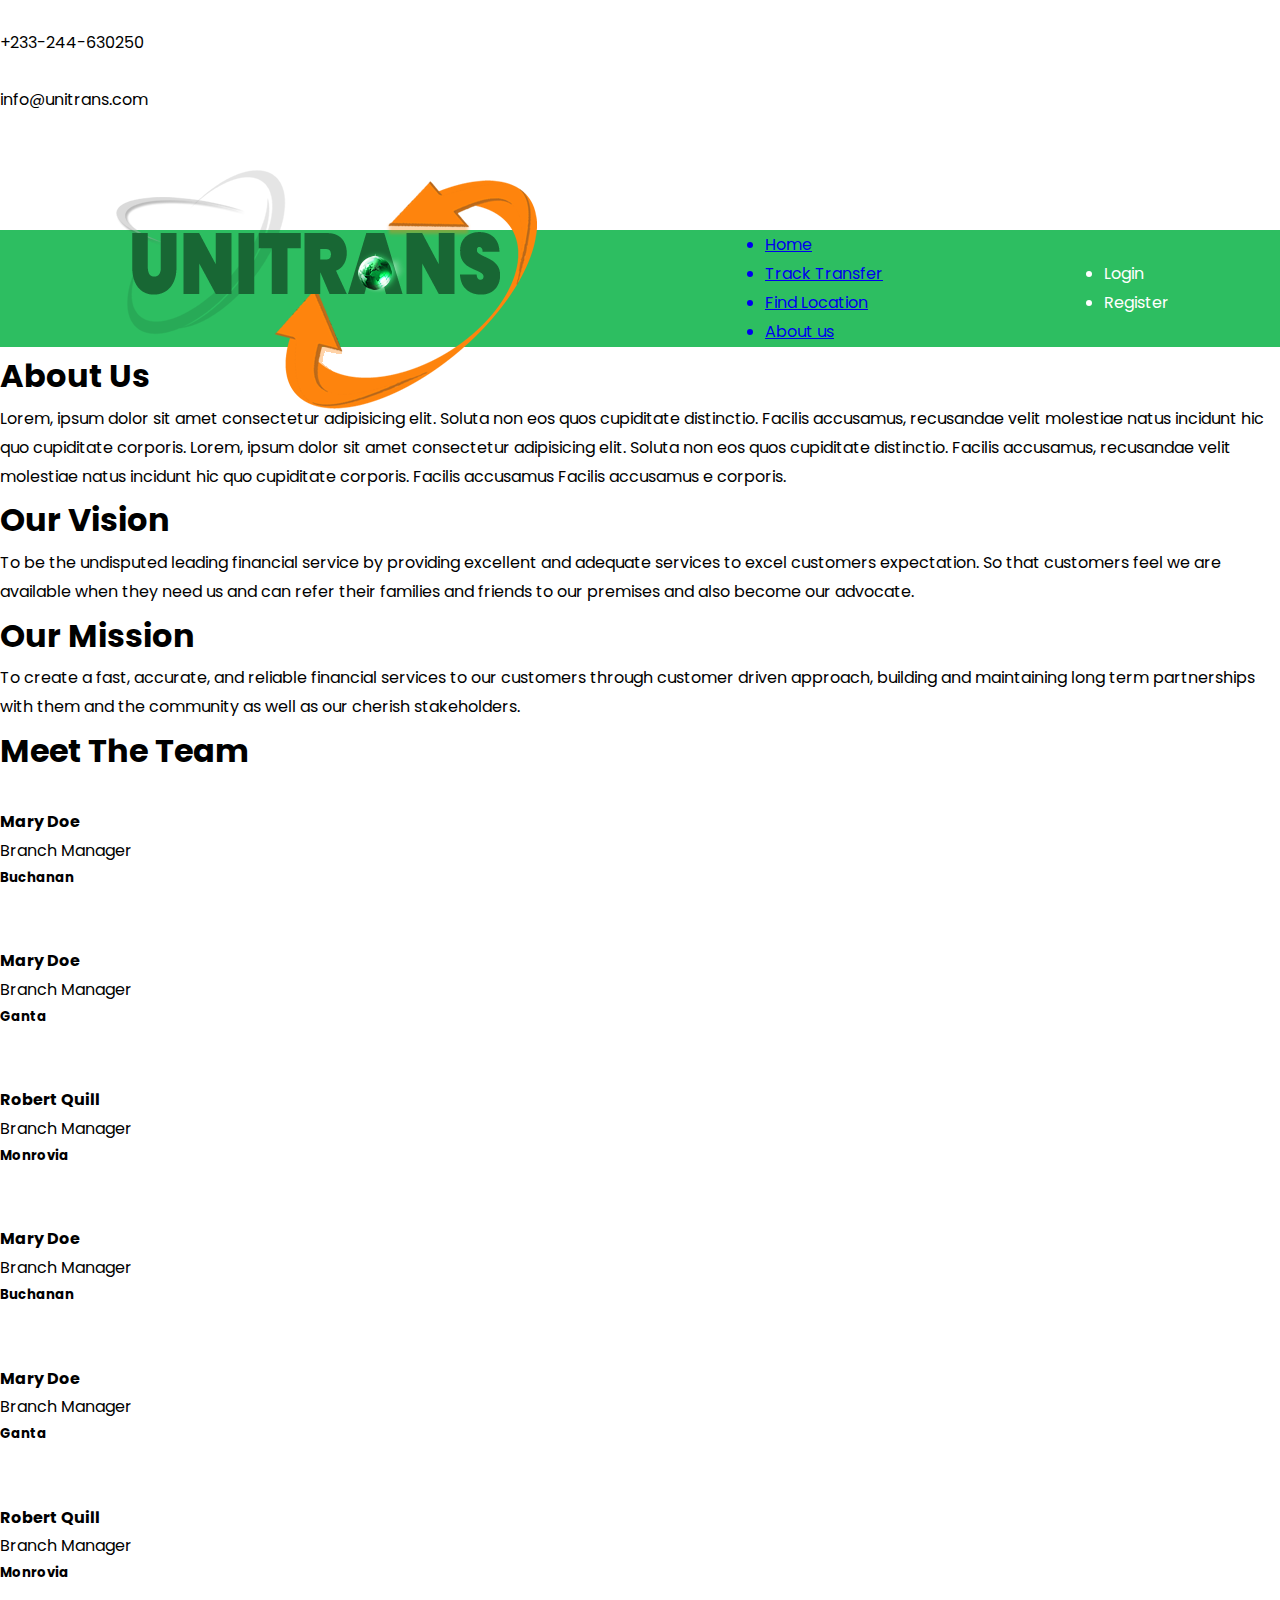
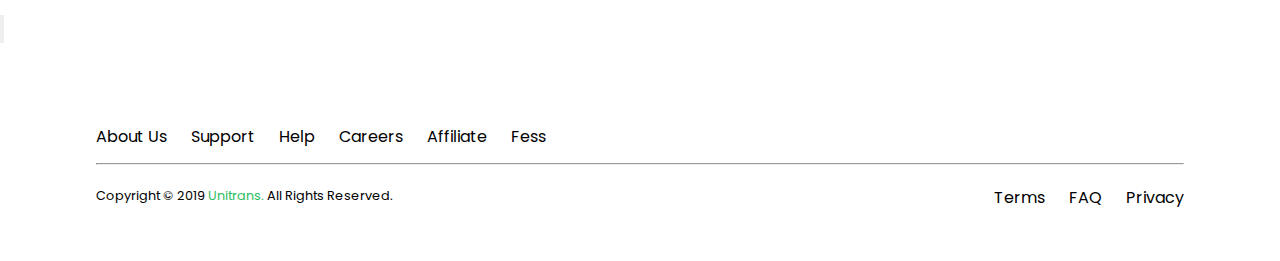
==== about.html @ d889dc1b "Add files via upload" ====
<!DOCTYPE html>
<html lang="en">
  <head>
    <meta charset="UTF-8" />
    <meta name="viewport" content="width=device-width, initial-scale=1.0" />
    <meta http-equiv="X-UA-Compatible" content="ie=edge" />
    <link
      href="https://fonts.googleapis.com/css?family=Poppins&display=swap"
      rel="stylesheet"
    />
    <link rel="stylesheet" href="css/owl.theme.default.min.css" />
    <link rel="stylesheet" href="css/owl.carousel.min.css" />
    <link rel="stylesheet" href="css/aos.css" />
    <link rel="stylesheet" href="css/animate.css" />
    <link rel="stylesheet" href="css/style.css" />
    <title>Unitrans Money Remittance</title>
  </head>
  <body>
    <header>
      <div class="subNav animated fadeIn slow">
        <img src="img/iPhone.png" alt="" />
        <p>+233-244-630250</p>
        <img src="img/email.png" alt="" />
        <p>info@unitrans.com</p>
      </div>

      <div class="social animated fadeIn slow">
        <ul>
          <li><img src="img/Facebook.png" alt="" /></li>
          <li><img src="img/Twitter.png" alt="" /></li>
          <li><img src="img/Google.png" alt="" /></li>
          <li><img src="img/Pinterest.png" alt="" /></li>
        </ul>
      </div>
      <nav class="animated fadeIn slow">
        <img src="img/logo2.png" alt="" />
        <ul>
          <a href="index.html"><li>Home</li></a>
          <a href="tracking.html"><li>Track Transfer</li></a>
          <a href="location.html"><li>Find Location</li></a>
          <a href="about.html"><li>About us</li></a>
        </ul>
        <ul>
          <li class="login">Login</li>
          <li class="register">Register</li>
        </ul>
      </nav>
    </header>

    <section id="aboutUs">
      <div class="backContainer">
        <div class="aboutContainer">
          <h1 class="heading1" data-aos="fade-in">About Us</h1>
          <p data-aos="fade-in">
            Lorem, ipsum dolor sit amet consectetur adipisicing elit. Soluta non
            eos quos cupiditate distinctio. Facilis accusamus, recusandae velit
            molestiae natus incidunt hic quo cupiditate corporis. Lorem, ipsum
            dolor sit amet consectetur adipisicing elit. Soluta non eos quos
            cupiditate distinctio. Facilis accusamus, recusandae velit molestiae
            natus incidunt hic quo cupiditate corporis. Facilis accusamus
            Facilis accusamus e corporis.
          </p>
        </div>
      </div>
      <div class="infoContainer">
        <div class="vision" data-aos="fade-right">
          <h1 class="heading2">Our Vision</h1>
          <p>
            To be the undisputed leading financial service by providing
            excellent and adequate services to excel customers expectation. So
            that customers feel we are available when they need us and can refer
            their families and friends to our premises and also become our
            advocate.
          </p>
        </div>
        <div class="vision" data-aos="fade-left">
          <h1 class="heading2">Our Mission</h1>
          <p>
            To create a fast, accurate, and reliable financial services to our
            customers through customer driven approach, building and maintaining
            long term partnerships with them and the community as well as our
            cherish stakeholders.
          </p>
        </div>
      </div>

      <div class="ourTeam">
        <h1 class="heading2" data-aos="fade-in">Meet The Team</h1>
        <div class="top">
          <div class="teamContainer">
            <div class="teamMember" data-aos="fade-right">
              <img src="img/avatar14.png" alt="" />
              <h4>Mary Doe</h4>
              <p>Branch Manager</p>
              <h5>Buchanan</h5>
              <div class="social">
                <img src="img/facebook-black.png" alt="" />
                <img src="img/twitter-black.png" alt="" />
              </div>
            </div>

            <div class="teamMember" data-aos="fade-up">
              <img src="img/avatar17.png" alt="" />
              <h4>Mary Doe</h4>
              <p>Branch Manager</p>
              <h5>Ganta</h5>
              <div class="social">
                <img src="img/facebook-black.png" alt="" />
                <img src="img/twitter-black.png" alt="" />
              </div>
            </div>

            <div class="teamMember" data-aos="fade-left">
              <img src="img/avatar20.png" alt="" />
              <h4>Robert Quill</h4>
              <p>Branch Manager</p>
              <h5>Monrovia</h5>
              <div class="social">
                <img src="img/facebook-black.png" alt="" />
                <img src="img/twitter-black.png" alt="" />
              </div>
            </div>
          </div>
        </div>
        <div class="bottom">
          <div class="teamContainer">
            <div class="teamMember" data-aos="fade-left">
              <img src="img/avatar17.png" alt="" />
              <h4>Mary Doe</h4>
              <p>Branch Manager</p>
              <h5>Buchanan</h5>
              <div class="social">
                <img src="img/facebook-black.png" alt="" />
                <img src="img/twitter-black.png" alt="" />
              </div>
            </div>

            <div class="teamMember" data-aos="fade-down">
              <img src="img/avatar1.png" alt="" />
              <h4>Mary Doe</h4>
              <p>Branch Manager</p>
              <h5>Ganta</h5>
              <div class="social">
                <img src="img/facebook-black.png" alt="" />
                <img src="img/twitter-black.png" alt="" />
              </div>
            </div>

            <div class="teamMember" data-aos="fade-right">
              <img src="img/avatar3.png" alt="" />
              <h4>Robert Quill</h4>
              <p>Branch Manager</p>
              <h5>Monrovia</h5>
              <div class="social">
                <img src="img/facebook-black.png" alt="" />
                <img src="img/twitter-black.png" alt="" />
              </div>
            </div>
          </div>
        </div>
      </div>
    </section>

    <button onclick="topFunction()" id="myBtn" title="Go to top">
      <img src="img/arrow.png" alt="" />
    </button>

    <section id="footer">
      <div class="links">
        <ul>
          <li><a href="#">About Us</a></li>
          <li><a href="#">Support</a></li>
          <li><a href="#">Help</a></li>
          <li><a href="#">Careers</a></li>
          <li><a href="#">Affiliate</a></li>
          <li><a href="#">Fess</a></li>
        </ul>
        <ul>
          <li>
            <a href="#"><img src="img/facebook-black.png" alt=""/></a>
          </li>
          <li>
            <a href="#"><img src="img/twitter-black.png" alt=""/></a>
          </li>
          <li>
            <a href="#"><img src="img/googleplus-black.png" alt=""/></a>
          </li>
          <li>
            <a href="#"><img src="img/instagram-black.png" alt=""/></a>
          </li>
        </ul>
      </div>
      <hr />
      <div class="copyright">
        <p>Copyright © 2019 <span>Unitrans.</span> All Rights Reserved.</p>
        <ul>
          <li><a href="#">Terms</a></li>
          <li><a href="#">FAQ</a></li>
          <li><a href="#">Privacy</a></li>
        </ul>
      </div>
    </section>

    <!-- carousel script -->
    <script src="js/jquery-3.4.1.min.js"></script>
    <script src="js/owl.carousel.min.js"></script>

    <!-- Carousel custom script -->
    <script src="js/carouselCustomScript.js"></script>

    <!-- AOS Scroll loader -->

    <script src="js/aos.js"></script>
    <script>
      AOS.init({
        offset: 80,
        duration: 1000
      });
    </script>

    <script src="js/script.js"></script>
  </body>
</html>
---- css/style.css ----
* {
  padding: 0;
  margin: 0;
  box-sizing: border-box;
  font-family: 'Poppins', sans-serif;
  line-height: 1.8;
}

/* Navbar Section */

nav {
  height: 13vh;
  width: 100%;
  background: #2dbe61;
  display: flex;
  justify-content: space-around;
  align-items: center;
  position: relative;
  color: white;
}

.menu ul {
  display: flex;
  justify-content: space-between;
  list-style: none;
  text-transform: uppercase;
  font-weight: 400;
}

.menu ul li {
  padding: 10px 25px;
  cursor: pointer;
}

.menu ul li:hover {
  color: lightgray;
  transition: all 0.3s ease-out;
}

.menu span {
  padding: 10px 25px;
  border: white 1px solid;
  cursor: pointer;
  color: white;
  border-radius: 10px;
}

.menu span:hover {
  background: rgb(255, 151, 0);
  color: white;
  transition: all 0.3s ease-out;
  box-shadow: 0 2px 4px 0 rgba(0, 0, 0, 0.1), 0 3px 10px 0 rgba(0, 0, 0, 0.1);
  border: 1px solid #2dbe61;
}

.logo img {
  height: 80px;
  padding-top: 5px;
}

/* Hero section */

#hero {
  height: 87vh;
  position: relative;
  text-align: center;
  color: darkgray;
  background: white;
  background: -webkit-linear-gradient(
    -180deg,
    rgb(255, 255, 255),
    rgb(255, 213, 151)
  );
  background: linear-gradient(-180deg, rgb(255, 255, 255), rgb(255, 213, 151));
}

.scroll {
  width: 25px;
  animation: move 1s infinite alternate;
  margin-top: 2rem;
}

@keyframes move {
  from {
    transform: translateY(0px);
  }
  to {
    transform: translateY(20px);
  }
}

.hero1 {
  position: absolute;
  bottom: 7rem;
  left: 75px;
  width: 180px;
}

.hero2 {
  position: absolute;
  bottom: 7rem;
  right: 75px;
  width: 180px;
}

.dollarNote {
  width: 100px;
  height: 100px;
  position: absolute;
  left: 75px;
  -webkit-animation: moveNote 7s infinite; /* Chrome, Safari, Opera */
  animation: moveNote 7s infinite;
}

/* Chrome, Safari, Opera */
@-webkit-keyframes myfirst {
  0% {
    left: 50px;
    -webkit-transform: rotate(0deg);
  }
  50% {
    left: 100%;
    margin-left: -175px;
    -webkit-transform: rotate(360deg);
  }
  100% {
    right: 50px;
    -webkit-transform: rotate(0deg);
  }
}

/* Standard syntax */
@keyframes moveNote {
  0% {
    left: 50px;
    transform: rotate(0deg);
  }
  50% {
    left: 100%;
    margin-left: -175px;
    transform: rotate(360deg);
  }
  100% {
    right: 50px;
    transform: rotate(0deg);
  }
}

#hero p {
  padding-bottom: 2rem;
}

#hero h1 {
  color: rgb(255, 151, 0);
  font-size: 4rem;
  font-weight: 600;
  padding: 4rem 0 0rem;
}

#hero h2 {
  padding: 2rem 0 1rem;
  font-weight: 300;
  color: darkgray;
}

#hero input {
  height: 60px;
  width: 300px;
  border-radius: 10px;
  margin: 0.7rem;
  border: 1px solid #2dbe61;
}

#hero input::placeholder {
  padding-left: 7px;
}

#hero input:focus {
  padding-left: 7px;
}

#hero .submit {
  background: #2dbe61;
  color: white;
  border: none;
  font-size: 1.2rem;
  cursor: pointer;
  box-shadow: 0 2px 4px 0 rgba(0, 0, 0, 0.1), 0 3px 10px 0 rgba(0, 0, 0, 0.1);
}

#hero .submit:hover {
  color: #2dbe61;
  background: rgb(235, 233, 233);
  transition: all 0.3s ease-out;
}

/* Why choose us section */

#services {
  padding: 6rem 5rem;
  text-align: center;
  background: #ececec;
}

.headingOne {
  font-size: 2.5rem;
  color: rgb(37, 37, 37);
  font-weight: 500;
  padding-bottom: 1rem;
}

.headingTwo {
  font-size: 1.7rem;
  color: black;
  padding-top: 7rem;
  padding-bottom: 2rem;
}

.headingSub {
  font-size: 1rem;
  font-weight: 600;
  color: #2dbe61;
  text-transform: uppercase;
}

.space {
  padding-bottom: 4rem;
}

.whyChoose {
  display: flex;
  justify-content: space-evenly;
  padding: 1.5rem;
}

.content {
  background: white;
  padding: 1.5rem;
  text-align: left;
  box-shadow: 0 6px 60px 0 rgba(0, 0, 0, 0.2), 0 12px 40px 0 rgba(0, 0, 0, 0.1);
}

.content h3 {
  font-weight: 500;
  font-size: 1.3rem;
  padding-bottom: 3px;
}

.content img {
  float: left;
  padding-right: 15px;
  padding-top: 6px;
  height: 80px;
}

/* What we do Section */

#whatWeDo {
  position: relative;
  padding: 6rem 9rem;
  background: white;
  text-align: center;
}

.serviceBox {
  display: flex;
  justify-content: space-evenly;
  align-items: center;
  padding-top: 1rem;
  margin-bottom: 1rem;
}

.serviceContent {
  padding: 2rem 2rem 0;
  background: white;
  box-shadow: 0 3px 5px 0 rgba(0, 0, 0, 0.1), 0 12px 40px 0 rgba(0, 0, 0, 0.1);
  margin: 1rem;
}

.serviceContent img {
  height: 70px;
  margin: 10px 0 5px;
}

.serviceContent h3 {
  margin-bottom: 10px;
  font-weight: 500;
  font-size: 1.3rem;
}

.serviceContent a {
  padding: 15px 25px;
  border-radius: 50px;
  background: #2dbe61;
  color: white;
  text-decoration: none;
}

.serviceContent a:hover {
  background: #56ca80;
  transition: 0.4s ease-out;
  box-shadow: 0 2px 4px 0 rgba(0, 0, 0, 0.1), 0 3px 10px 0 rgba(0, 0, 0, 0.1);
}

.call {
  padding: 3rem 0 4rem;
}

.tracking {
  display: flex;
  justify-content: space-evenly;
  text-align: left;
  padding: 2rem 0;
}

.tracking img {
  height: 430px;
  margin-top: 7rem;
  margin-right: 4rem;
}

.tracking p {
  padding-bottom: 3rem;
}

.tracking span {
  border: #2dbe61 1px solid;
  cursor: pointer;
  color: #2dbe61;
  border-radius: 10px;
  padding: 12px 25px;
  font-size: 1.2rem;
  cursor: pointer;
}

.tracking span:hover {
  background: #2dbe61;
  color: white;
  transition: all 0.3s ease-out;
  box-shadow: 0 2px 4px 0 rgba(0, 0, 0, 0.1), 0 3px 10px 0 rgba(0, 0, 0, 0.1);
}

/* How it works section */

#steps {
  padding: 6rem;
  background: #ececec;
  position: relative;
  text-align: center;
}

.procedure {
  display: flex;
  justify-content: space-evenly;
  align-items: center;
  text-align: center;
}

.procedure img {
  height: 150px;
  margin: 1rem 0 0;
}

.procedure h4 {
  color: #2dbe61;
}

.procedure h2 {
  font-size: 1.1rem;
  padding: 0.5rem 0;
}

/* Partner section */

#partner {
  position: relative;
  text-align: center;
  background: rgb(201, 200, 200);
  padding: 3rem 6rem;
}

.imgBox {
  display: flex;
  justify-content: space-evenly;
  align-items: center;
}

.imgBox img {
  filter: grayscale(100%);
  height: 70px;
}

.imgBox img:hover {
  transition: 0.3s ease-out;
  filter: none;
  cursor: pointer;
}

/* Testimonial */

#testimonial {
  padding: 6rem 8rem;
  background: white;
  position: relative;
  text-align: center;
}

.owl-carousel .owl-item {
  width: 350px !important;
}

.customer {
  text-align: left;
}

.customer img {
  height: 70px !important;
  width: auto !important;
  float: left !important;
  margin-right: 1rem !important;
}

.reviewContent {
  width: 100%;
  height: 340px;
  padding: 1.5rem;
  margin: 2rem 1rem;
}

.reviewOutline {
  position: absolute;
  left: 0;
  right: 0;
  margin: auto;
  width: 370px;
  height: 340px;
  margin-top: 1rem;
  background: rgb(252, 252, 252);
  border-bottom: 3px solid #2dbe61;
  border-radius: 50px;
  /* border-left: 2px solid #e2e2e2; */
}

.rating h1 {
  font-size: 2.5rem;
}

.rating img {
  width: 22px !important;
  height: auto !important;
  display: inline !important;
  margin-bottom: 1rem !important;
}

.customer h4 {
  color: #2dbe61;
  font-size: 1.3rem;
  font-weight: 400;
}

.reviewContent blockquote {
  margin-bottom: 0.5rem;
  color: gray;
  text-align: left;
  padding-bottom: 1rem;
  font-style: italic;
  font-size: 0.8rem;
}

/* Parallax background Section */

#how {
  position: relative;
  text-align: center;
  vertical-align: center;
  background: url(../img/back.jpg);
  background-attachment: fixed;
  background-size: cover;
  color: white;
}

.howContainer {
  background: rgba(45, 197, 97, 0.9);
  padding: 6rem;
}

#how img {
  float: left;
  margin-right: 4rem;
  margin-top: 1rem;
  width: 450px;
}

.btnContact {
  background: white;
  padding: 12px 25px;
  color: #2dbe61;
  border-radius: 10px;
  font-size: 1.2rem;
  cursor: pointer;
  box-shadow: 0 2px 4px 0 rgba(0, 0, 0, 0.2), 0 3px 10px 0 rgba(0, 0, 0, 0.19);
  width: 200px;
  position: absolute;
  left: 0;
  right: 0;
  margin: auto;
}

.btnContact:hover {
  opacity: 0.9;
  transition: 0.4s ease-out;
}

.howContainer h1 {
  color: white !important;
}

.howContainer p {
  padding-bottom: 2rem;
}

.empty {
  height: 5rem;
}

/* Download App section */

#app {
  position: relative;
  background: #ececec;
  padding: 5rem;
  text-align: center;
}

#app input {
  height: 60px;
  width: 300px;
  border-radius: 10px;
  margin: 0.7rem;
  border: 1px solid #2dbe61;
}

#app form {
  margin-bottom: 3rem;
}

#app input::placeholder {
  padding-left: 7px;
}

#app input:focus {
  padding-left: 7px;
}

#app .submit2 {
  background: #2dbe61;
  color: white;
  border: none;
  font-size: 1.2rem;
  cursor: pointer;
  box-shadow: 0 2px 4px 0 rgba(0, 0, 0, 0.1), 0 3px 10px 0 rgba(0, 0, 0, 0.1);
}

#app .submit2:hover {
  opacity: 0.7;
  transition: 0.4s ease-out;
}

/* Footer section */

#footer {
  padding: 5rem 6rem 3rem;
  background: white;
  position: relative;
}

.links {
  display: flex;
  justify-content: space-between;
}

.links ul li a {
  color: black;
  text-decoration: none;
}

.links ul li a:hover {
  color: #2dbe61;
  transition: 0.4s ease-out;
}

.copyright {
  display: flex;
  justify-content: space-between;
  padding-top: 0.5rem;
}

.copyright ul li a {
  text-decoration: none;
  color: black;
}

.copyright ul li a:hover {
  color: #2dbe61;
  transition: 0.4s ease-out;
}

#footer ul {
  display: flex;
}

#footer ul li {
  list-style: none;
  padding-right: 1.5rem;
}

#footer ul li:last-child {
  padding-right: 0;
}

hr {
  margin: 0.7rem 0;
}

#footer p {
  font-size: 0.8rem;
}

#footer span {
  color: #2dbe61;
}
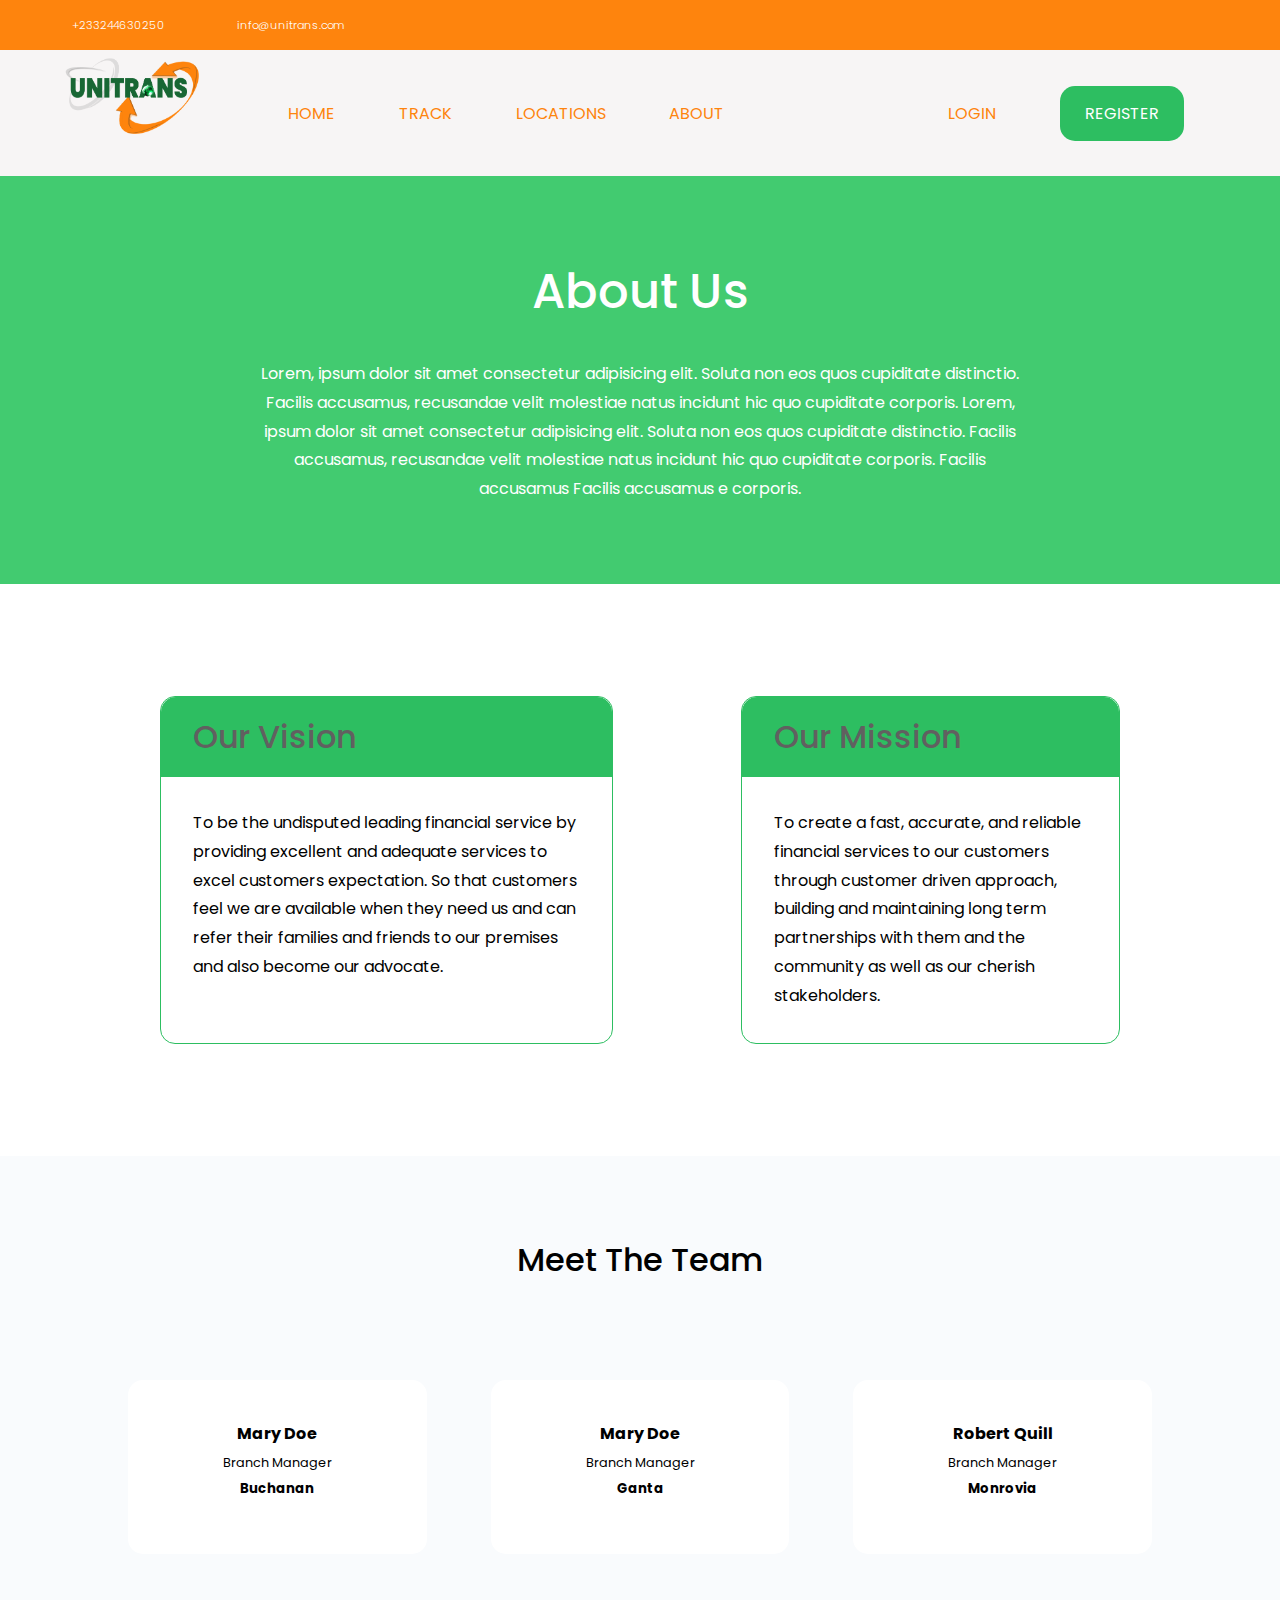
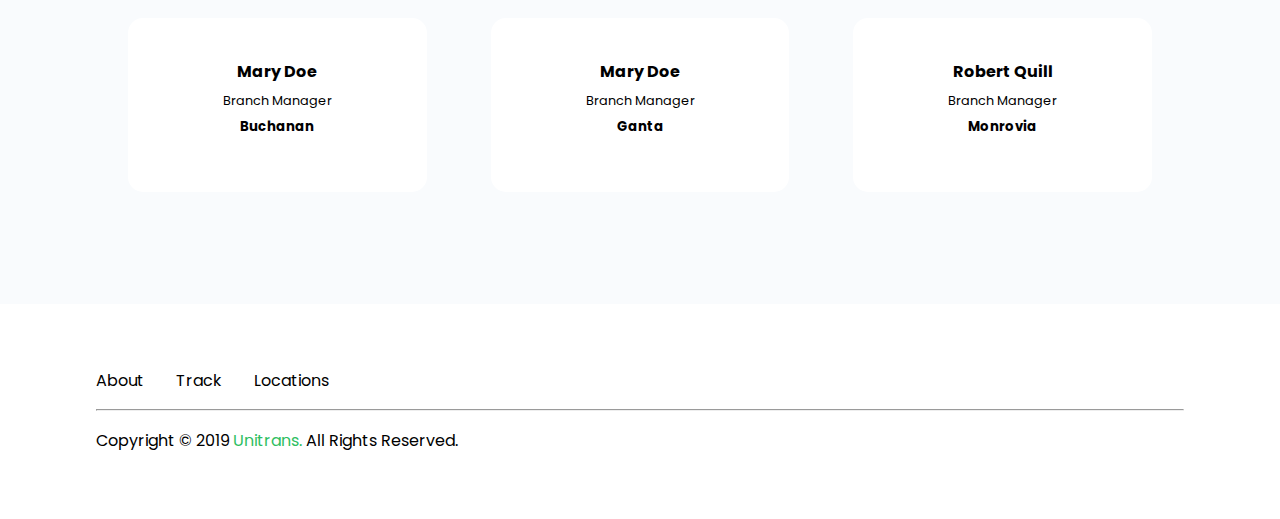
==== commit f1a5472a: "Add files via upload" ====
--- a/about.html
+++ b/about.html
@@ -1,223 +1,220 @@
-<!DOCTYPE html>
-<html lang="en">
-  <head>
-    <meta charset="UTF-8" />
-    <meta name="viewport" content="width=device-width, initial-scale=1.0" />
-    <meta http-equiv="X-UA-Compatible" content="ie=edge" />
-    <link
-      href="https://fonts.googleapis.com/css?family=Poppins&display=swap"
-      rel="stylesheet"
-    />
-    <link rel="stylesheet" href="css/owl.theme.default.min.css" />
-    <link rel="stylesheet" href="css/owl.carousel.min.css" />
-    <link rel="stylesheet" href="css/aos.css" />
-    <link rel="stylesheet" href="css/animate.css" />
-    <link rel="stylesheet" href="css/style.css" />
-    <title>Unitrans Money Remittance</title>
-  </head>
-  <body>
-    <header>
-      <div class="subNav animated fadeIn slow">
-        <img src="img/iPhone.png" alt="" />
-        <p>+233-244-630250</p>
-        <img src="img/email.png" alt="" />
-        <p>info@unitrans.com</p>
-      </div>
-
-      <div class="social animated fadeIn slow">
-        <ul>
-          <li><img src="img/Facebook.png" alt="" /></li>
-          <li><img src="img/Twitter.png" alt="" /></li>
-          <li><img src="img/Google.png" alt="" /></li>
-          <li><img src="img/Pinterest.png" alt="" /></li>
-        </ul>
-      </div>
-      <nav class="animated fadeIn slow">
-        <img src="img/logo2.png" alt="" />
-        <ul>
-          <a href="index.html"><li>Home</li></a>
-          <a href="tracking.html"><li>Track Transfer</li></a>
-          <a href="location.html"><li>Find Location</li></a>
-          <a href="about.html"><li>About us</li></a>
-        </ul>
-        <ul>
-          <li class="login">Login</li>
-          <li class="register">Register</li>
-        </ul>
-      </nav>
-    </header>
-
-    <section id="aboutUs">
-      <div class="backContainer">
-        <div class="aboutContainer">
-          <h1 class="heading1" data-aos="fade-in">About Us</h1>
-          <p data-aos="fade-in">
-            Lorem, ipsum dolor sit amet consectetur adipisicing elit. Soluta non
-            eos quos cupiditate distinctio. Facilis accusamus, recusandae velit
-            molestiae natus incidunt hic quo cupiditate corporis. Lorem, ipsum
-            dolor sit amet consectetur adipisicing elit. Soluta non eos quos
-            cupiditate distinctio. Facilis accusamus, recusandae velit molestiae
-            natus incidunt hic quo cupiditate corporis. Facilis accusamus
-            Facilis accusamus e corporis.
-          </p>
-        </div>
-      </div>
-      <div class="infoContainer">
-        <div class="vision" data-aos="fade-right">
-          <h1 class="heading2">Our Vision</h1>
-          <p>
-            To be the undisputed leading financial service by providing
-            excellent and adequate services to excel customers expectation. So
-            that customers feel we are available when they need us and can refer
-            their families and friends to our premises and also become our
-            advocate.
-          </p>
-        </div>
-        <div class="vision" data-aos="fade-left">
-          <h1 class="heading2">Our Mission</h1>
-          <p>
-            To create a fast, accurate, and reliable financial services to our
-            customers through customer driven approach, building and maintaining
-            long term partnerships with them and the community as well as our
-            cherish stakeholders.
-          </p>
-        </div>
-      </div>
-
-      <div class="ourTeam">
-        <h1 class="heading2" data-aos="fade-in">Meet The Team</h1>
-        <div class="top">
-          <div class="teamContainer">
-            <div class="teamMember" data-aos="fade-right">
-              <img src="img/avatar14.png" alt="" />
-              <h4>Mary Doe</h4>
-              <p>Branch Manager</p>
-              <h5>Buchanan</h5>
-              <div class="social">
-                <img src="img/facebook-black.png" alt="" />
-                <img src="img/twitter-black.png" alt="" />
-              </div>
-            </div>
-
-            <div class="teamMember" data-aos="fade-up">
-              <img src="img/avatar17.png" alt="" />
-              <h4>Mary Doe</h4>
-              <p>Branch Manager</p>
-              <h5>Ganta</h5>
-              <div class="social">
-                <img src="img/facebook-black.png" alt="" />
-                <img src="img/twitter-black.png" alt="" />
-              </div>
-            </div>
-
-            <div class="teamMember" data-aos="fade-left">
-              <img src="img/avatar20.png" alt="" />
-              <h4>Robert Quill</h4>
-              <p>Branch Manager</p>
-              <h5>Monrovia</h5>
-              <div class="social">
-                <img src="img/facebook-black.png" alt="" />
-                <img src="img/twitter-black.png" alt="" />
-              </div>
-            </div>
-          </div>
-        </div>
-        <div class="bottom">
-          <div class="teamContainer">
-            <div class="teamMember" data-aos="fade-left">
-              <img src="img/avatar17.png" alt="" />
-              <h4>Mary Doe</h4>
-              <p>Branch Manager</p>
-              <h5>Buchanan</h5>
-              <div class="social">
-                <img src="img/facebook-black.png" alt="" />
-                <img src="img/twitter-black.png" alt="" />
-              </div>
-            </div>
-
-            <div class="teamMember" data-aos="fade-down">
-              <img src="img/avatar1.png" alt="" />
-              <h4>Mary Doe</h4>
-              <p>Branch Manager</p>
-              <h5>Ganta</h5>
-              <div class="social">
-                <img src="img/facebook-black.png" alt="" />
-                <img src="img/twitter-black.png" alt="" />
-              </div>
-            </div>
-
-            <div class="teamMember" data-aos="fade-right">
-              <img src="img/avatar3.png" alt="" />
-              <h4>Robert Quill</h4>
-              <p>Branch Manager</p>
-              <h5>Monrovia</h5>
-              <div class="social">
-                <img src="img/facebook-black.png" alt="" />
-                <img src="img/twitter-black.png" alt="" />
-              </div>
-            </div>
-          </div>
-        </div>
-      </div>
-    </section>
-
-    <button onclick="topFunction()" id="myBtn" title="Go to top">
-      <img src="img/arrow.png" alt="" />
-    </button>
-
-    <section id="footer">
-      <div class="links">
-        <ul>
-          <li><a href="#">About Us</a></li>
-          <li><a href="#">Support</a></li>
-          <li><a href="#">Help</a></li>
-          <li><a href="#">Careers</a></li>
-          <li><a href="#">Affiliate</a></li>
-          <li><a href="#">Fess</a></li>
-        </ul>
-        <ul>
-          <li>
-            <a href="#"><img src="img/facebook-black.png" alt=""/></a>
-          </li>
-          <li>
-            <a href="#"><img src="img/twitter-black.png" alt=""/></a>
-          </li>
-          <li>
-            <a href="#"><img src="img/googleplus-black.png" alt=""/></a>
-          </li>
-          <li>
-            <a href="#"><img src="img/instagram-black.png" alt=""/></a>
-          </li>
-        </ul>
-      </div>
-      <hr />
-      <div class="copyright">
-        <p>Copyright © 2019 <span>Unitrans.</span> All Rights Reserved.</p>
-        <ul>
-          <li><a href="#">Terms</a></li>
-          <li><a href="#">FAQ</a></li>
-          <li><a href="#">Privacy</a></li>
-        </ul>
-      </div>
-    </section>
-
-    <!-- carousel script -->
-    <script src="js/jquery-3.4.1.min.js"></script>
-    <script src="js/owl.carousel.min.js"></script>
-
-    <!-- Carousel custom script -->
-    <script src="js/carouselCustomScript.js"></script>
-
-    <!-- AOS Scroll loader -->
-
-    <script src="js/aos.js"></script>
-    <script>
-      AOS.init({
-        offset: 80,
-        duration: 1000
-      });
-    </script>
-
-    <script src="js/script.js"></script>
-  </body>
-</html>
+<!DOCTYPE html>
+<html lang="en">
+  <head>
+    <meta charset="UTF-8" />
+    <meta name="viewport" content="width=device-width, initial-scale=1.0" />
+    <meta http-equiv="X-UA-Compatible" content="ie=edge" />
+    <link
+      href="https://fonts.googleapis.com/css?family=Poppins&display=swap"
+      rel="stylesheet"
+    />
+    <link rel="stylesheet" href="css/aos.css" />
+    <link rel="stylesheet" href="css/animate.css" />
+    <link rel="stylesheet" href="css/style.css" />
+    <link rel="stylesheet" href="css/mediaQuery.css">
+    <title>Unitrans Money Remittance</title>
+  </head>
+  <body>
+    <div class="infoBar">
+      <img src="img/iPhone.png" alt="" />
+      <p>+233244630250</p>
+      <img class="marg" src="img/email.png" alt="" />
+      <p>info@unitrans.com</p>
+    </div>
+    <nav>
+      <div class="hamburger" onclick="hamToggle(this)">
+        <div class="bar1"></div>
+        <div class="bar2"></div>
+        <div class="bar3"></div>
+      </div>
+      <div class="logo">
+        <img src="img/logo2.png" alt="" />
+      </div>
+      <ul class="nav-links">
+        <li><a href="index.html">Home</a></li>
+        <li><a href="tracking.html">Track</a></li>
+        <li><a href="location.html">Locations</a></li>
+        <li><a href="about.html">About</a></li>
+        <li class="marg2"><a href="#">Login</a></li>
+        <li class="register"><a href="#">Register</a></li>
+      </ul>
+    </nav>
+
+    <section id="aboutUs">
+        <div class="aboutContainer">
+          <h1 class="heading1" data-aos="fade-in">About Us</h1>
+          <p data-aos="fade-in">
+            Lorem, ipsum dolor sit amet consectetur adipisicing elit. Soluta non
+            eos quos cupiditate distinctio. Facilis accusamus, recusandae velit
+            molestiae natus incidunt hic quo cupiditate corporis. Lorem, ipsum
+            dolor sit amet consectetur adipisicing elit. Soluta non eos quos
+            cupiditate distinctio. Facilis accusamus, recusandae velit molestiae
+            natus incidunt hic quo cupiditate corporis. Facilis accusamus
+            Facilis accusamus e corporis.
+          </p>
+        </div>     
+    </section>
+
+    <section>
+        <div class="infoContainer">
+            <div class="vision" data-aos="fade-in">
+              <h1 class="heading2">Our Vision</h1>
+              <p>
+                To be the undisputed leading financial service by providing
+                excellent and adequate services to excel customers expectation. So
+                that customers feel we are available when they need us and can refer
+                their families and friends to our premises and also become our
+                advocate.
+              </p>
+            </div>
+            <div class="vision" data-aos="fade-in">
+              <h1 class="heading2">Our Mission</h1>
+              <p>
+                To create a fast, accurate, and reliable financial services to our
+                customers through customer driven approach, building and maintaining
+                long term partnerships with them and the community as well as our
+                cherish stakeholders.
+              </p>
+            </div>
+    </div>
+    </section>
+
+    <section>
+        <div class="ourTeam">
+            <h1 class="heading2" data-aos="fade-in">Meet The Team</h1>
+            <div class="top">
+              <div class="teamContainer">
+                <div class="teamMember" data-aos="fade-right">
+                  <img src="img/avatar14.png" alt="" />
+                  <h4>Mary Doe</h4>
+                  <p>Branch Manager</p>
+                  <h5>Buchanan</h5>
+                  <div class="social">
+                    <img src="img/facebook-black.png" alt="" />
+                    <img src="img/twitter-black.png" alt="" />
+                  </div>
+                </div>
+    
+                <div class="teamMember" data-aos="fade-up">
+                  <img src="img/avatar17.png" alt="" />
+                  <h4>Mary Doe</h4>
+                  <p>Branch Manager</p>
+                  <h5>Ganta</h5>
+                  <div class="social">
+                    <img src="img/facebook-black.png" alt="" />
+                    <img src="img/twitter-black.png" alt="" />
+                  </div>
+                </div>
+    
+                <div class="teamMember" data-aos="fade-left">
+                  <img src="img/avatar20.png" alt="" />
+                  <h4>Robert Quill</h4>
+                  <p>Branch Manager</p>
+                  <h5>Monrovia</h5>
+                  <div class="social">
+                    <img src="img/facebook-black.png" alt="" />
+                    <img src="img/twitter-black.png" alt="" />
+                  </div>
+                </div>
+              </div>
+            </div>
+            <div class="bottom">
+              <div class="teamContainer">
+                <div class="teamMember" data-aos="fade-left">
+                  <img src="img/avatar17.png" alt="" />
+                  <h4>Mary Doe</h4>
+                  <p>Branch Manager</p>
+                  <h5>Buchanan</h5>
+                  <div class="social">
+                    <img src="img/facebook-black.png" alt="" />
+                    <img src="img/twitter-black.png" alt="" />
+                  </div>
+                </div>
+    
+                <div class="teamMember" data-aos="fade-down">
+                  <img src="img/avatar1.png" alt="" />
+                  <h4>Mary Doe</h4>
+                  <p>Branch Manager</p>
+                  <h5>Ganta</h5>
+                  <div class="social">
+                    <img src="img/facebook-black.png" alt="" />
+                    <img src="img/twitter-black.png" alt="" />
+                  </div>
+                </div>
+    
+                <div class="teamMember" data-aos="fade-right">
+                  <img src="img/avatar3.png" alt="" />
+                  <h4>Robert Quill</h4>
+                  <p>Branch Manager</p>
+                  <h5>Monrovia</h5>
+                  <div class="social">
+                    <img src="img/facebook-black.png" alt="" />
+                    <img src="img/twitter-black.png" alt="" />
+                  </div>
+                </div>
+              </div>
+            </div>
+          </div>
+    </section>
+
+    <button onclick="topFunction()" id="myBtn" title="Go to top">
+      <img src="img/arrow.png" alt="" />
+    </button>
+
+    <section id="footer">
+        <ul class="links">
+          <li><a href="about.html">About</a></li>
+          <li><a href="tracking.html">Track</a></li>
+          <li><a href="location.html">Locations</a></li>
+        </ul>
+
+        <!-- <ul class="social">
+          <li>
+            <a href="#"><img src="img/facebook-black.png" alt=""/></a>
+          </li>
+          <li>
+            <a href="#"><img src="img/twitter-black.png" alt=""/></a>
+          </li>
+          <li>
+            <a href="#"><img src="img/googleplus-black.png" alt=""/></a>
+          </li>
+        </ul> -->
+      </div>
+      <hr />
+      <div class="copyright">
+        <p>Copyright © 2019 <span>Unitrans.</span> All Rights Reserved.</p>
+      </div>
+    </section>
+
+    <script src="js/app.js"></script>
+
+    <!-- AOS Scroll loader -->
+
+    <script src="js/aos.js"></script>
+    <script>
+      AOS.init({
+        offset: 70,
+        duration: 1000
+      });
+    </script>
+
+    <!-- Accordion Menu -->
+
+    <script>
+      var acc = document.getElementsByClassName('accordion');
+      var i;
+
+      for (i = 0; i < acc.length; i++) {
+        acc[i].addEventListener('click', function() {
+          this.classList.toggle('active');
+          var panel = this.nextElementSibling;
+          if (panel.style.display === 'block') {
+            panel.style.display = 'none';
+          } else {
+            panel.style.display = 'block';
+          }
+        });
+      }
+    </script>
+  </body>
+</html>
--- a/css/style.css
+++ b/css/style.css
@@ -1,631 +1,827 @@
-* {
-  padding: 0;
-  margin: 0;
-  box-sizing: border-box;
-  font-family: 'Poppins', sans-serif;
-  line-height: 1.8;
-}
-
-/* Navbar Section */
-
-nav {
-  height: 13vh;
-  width: 100%;
-  background: #2dbe61;
-  display: flex;
-  justify-content: space-around;
-  align-items: center;
-  position: relative;
-  color: white;
-}
-
-.menu ul {
-  display: flex;
-  justify-content: space-between;
-  list-style: none;
-  text-transform: uppercase;
-  font-weight: 400;
-}
-
-.menu ul li {
-  padding: 10px 25px;
-  cursor: pointer;
-}
-
-.menu ul li:hover {
-  color: lightgray;
-  transition: all 0.3s ease-out;
-}
-
-.menu span {
-  padding: 10px 25px;
-  border: white 1px solid;
-  cursor: pointer;
-  color: white;
-  border-radius: 10px;
-}
-
-.menu span:hover {
-  background: rgb(255, 151, 0);
-  color: white;
-  transition: all 0.3s ease-out;
-  box-shadow: 0 2px 4px 0 rgba(0, 0, 0, 0.1), 0 3px 10px 0 rgba(0, 0, 0, 0.1);
-  border: 1px solid #2dbe61;
-}
-
-.logo img {
-  height: 80px;
-  padding-top: 5px;
-}
-
-/* Hero section */
-
-#hero {
-  height: 87vh;
-  position: relative;
-  text-align: center;
-  color: darkgray;
-  background: white;
-  background: -webkit-linear-gradient(
-    -180deg,
-    rgb(255, 255, 255),
-    rgb(255, 213, 151)
-  );
-  background: linear-gradient(-180deg, rgb(255, 255, 255), rgb(255, 213, 151));
-}
-
-.scroll {
-  width: 25px;
-  animation: move 1s infinite alternate;
-  margin-top: 2rem;
-}
-
-@keyframes move {
-  from {
-    transform: translateY(0px);
-  }
-  to {
-    transform: translateY(20px);
-  }
-}
-
-.hero1 {
-  position: absolute;
-  bottom: 7rem;
-  left: 75px;
-  width: 180px;
-}
-
-.hero2 {
-  position: absolute;
-  bottom: 7rem;
-  right: 75px;
-  width: 180px;
-}
-
-.dollarNote {
-  width: 100px;
-  height: 100px;
-  position: absolute;
-  left: 75px;
-  -webkit-animation: moveNote 7s infinite; /* Chrome, Safari, Opera */
-  animation: moveNote 7s infinite;
-}
-
-/* Chrome, Safari, Opera */
-@-webkit-keyframes myfirst {
-  0% {
-    left: 50px;
-    -webkit-transform: rotate(0deg);
-  }
-  50% {
-    left: 100%;
-    margin-left: -175px;
-    -webkit-transform: rotate(360deg);
-  }
-  100% {
-    right: 50px;
-    -webkit-transform: rotate(0deg);
-  }
-}
-
-/* Standard syntax */
-@keyframes moveNote {
-  0% {
-    left: 50px;
-    transform: rotate(0deg);
-  }
-  50% {
-    left: 100%;
-    margin-left: -175px;
-    transform: rotate(360deg);
-  }
-  100% {
-    right: 50px;
-    transform: rotate(0deg);
-  }
-}
-
-#hero p {
-  padding-bottom: 2rem;
-}
-
-#hero h1 {
-  color: rgb(255, 151, 0);
-  font-size: 4rem;
-  font-weight: 600;
-  padding: 4rem 0 0rem;
-}
-
-#hero h2 {
-  padding: 2rem 0 1rem;
-  font-weight: 300;
-  color: darkgray;
-}
-
-#hero input {
-  height: 60px;
-  width: 300px;
-  border-radius: 10px;
-  margin: 0.7rem;
-  border: 1px solid #2dbe61;
-}
-
-#hero input::placeholder {
-  padding-left: 7px;
-}
-
-#hero input:focus {
-  padding-left: 7px;
-}
-
-#hero .submit {
-  background: #2dbe61;
-  color: white;
-  border: none;
-  font-size: 1.2rem;
-  cursor: pointer;
-  box-shadow: 0 2px 4px 0 rgba(0, 0, 0, 0.1), 0 3px 10px 0 rgba(0, 0, 0, 0.1);
-}
-
-#hero .submit:hover {
-  color: #2dbe61;
-  background: rgb(235, 233, 233);
-  transition: all 0.3s ease-out;
-}
-
-/* Why choose us section */
-
-#services {
-  padding: 6rem 5rem;
-  text-align: center;
-  background: #ececec;
-}
-
-.headingOne {
-  font-size: 2.5rem;
-  color: rgb(37, 37, 37);
-  font-weight: 500;
-  padding-bottom: 1rem;
-}
-
-.headingTwo {
-  font-size: 1.7rem;
-  color: black;
-  padding-top: 7rem;
-  padding-bottom: 2rem;
-}
-
-.headingSub {
-  font-size: 1rem;
-  font-weight: 600;
-  color: #2dbe61;
-  text-transform: uppercase;
-}
-
-.space {
-  padding-bottom: 4rem;
-}
-
-.whyChoose {
-  display: flex;
-  justify-content: space-evenly;
-  padding: 1.5rem;
-}
-
-.content {
-  background: white;
-  padding: 1.5rem;
-  text-align: left;
-  box-shadow: 0 6px 60px 0 rgba(0, 0, 0, 0.2), 0 12px 40px 0 rgba(0, 0, 0, 0.1);
-}
-
-.content h3 {
-  font-weight: 500;
-  font-size: 1.3rem;
-  padding-bottom: 3px;
-}
-
-.content img {
-  float: left;
-  padding-right: 15px;
-  padding-top: 6px;
-  height: 80px;
-}
-
-/* What we do Section */
-
-#whatWeDo {
-  position: relative;
-  padding: 6rem 9rem;
-  background: white;
-  text-align: center;
-}
-
-.serviceBox {
-  display: flex;
-  justify-content: space-evenly;
-  align-items: center;
-  padding-top: 1rem;
-  margin-bottom: 1rem;
-}
-
-.serviceContent {
-  padding: 2rem 2rem 0;
-  background: white;
-  box-shadow: 0 3px 5px 0 rgba(0, 0, 0, 0.1), 0 12px 40px 0 rgba(0, 0, 0, 0.1);
-  margin: 1rem;
-}
-
-.serviceContent img {
-  height: 70px;
-  margin: 10px 0 5px;
-}
-
-.serviceContent h3 {
-  margin-bottom: 10px;
-  font-weight: 500;
-  font-size: 1.3rem;
-}
-
-.serviceContent a {
-  padding: 15px 25px;
-  border-radius: 50px;
-  background: #2dbe61;
-  color: white;
-  text-decoration: none;
-}
-
-.serviceContent a:hover {
-  background: #56ca80;
-  transition: 0.4s ease-out;
-  box-shadow: 0 2px 4px 0 rgba(0, 0, 0, 0.1), 0 3px 10px 0 rgba(0, 0, 0, 0.1);
-}
-
-.call {
-  padding: 3rem 0 4rem;
-}
-
-.tracking {
-  display: flex;
-  justify-content: space-evenly;
-  text-align: left;
-  padding: 2rem 0;
-}
-
-.tracking img {
-  height: 430px;
-  margin-top: 7rem;
-  margin-right: 4rem;
-}
-
-.tracking p {
-  padding-bottom: 3rem;
-}
-
-.tracking span {
-  border: #2dbe61 1px solid;
-  cursor: pointer;
-  color: #2dbe61;
-  border-radius: 10px;
-  padding: 12px 25px;
-  font-size: 1.2rem;
-  cursor: pointer;
-}
-
-.tracking span:hover {
-  background: #2dbe61;
-  color: white;
-  transition: all 0.3s ease-out;
-  box-shadow: 0 2px 4px 0 rgba(0, 0, 0, 0.1), 0 3px 10px 0 rgba(0, 0, 0, 0.1);
-}
-
-/* How it works section */
-
-#steps {
-  padding: 6rem;
-  background: #ececec;
-  position: relative;
-  text-align: center;
-}
-
-.procedure {
-  display: flex;
-  justify-content: space-evenly;
-  align-items: center;
-  text-align: center;
-}
-
-.procedure img {
-  height: 150px;
-  margin: 1rem 0 0;
-}
-
-.procedure h4 {
-  color: #2dbe61;
-}
-
-.procedure h2 {
-  font-size: 1.1rem;
-  padding: 0.5rem 0;
-}
-
-/* Partner section */
-
-#partner {
-  position: relative;
-  text-align: center;
-  background: rgb(201, 200, 200);
-  padding: 3rem 6rem;
-}
-
-.imgBox {
-  display: flex;
-  justify-content: space-evenly;
-  align-items: center;
-}
-
-.imgBox img {
-  filter: grayscale(100%);
-  height: 70px;
-}
-
-.imgBox img:hover {
-  transition: 0.3s ease-out;
-  filter: none;
-  cursor: pointer;
-}
-
-/* Testimonial */
-
-#testimonial {
-  padding: 6rem 8rem;
-  background: white;
-  position: relative;
-  text-align: center;
-}
-
-.owl-carousel .owl-item {
-  width: 350px !important;
-}
-
-.customer {
-  text-align: left;
-}
-
-.customer img {
-  height: 70px !important;
-  width: auto !important;
-  float: left !important;
-  margin-right: 1rem !important;
-}
-
-.reviewContent {
-  width: 100%;
-  height: 340px;
-  padding: 1.5rem;
-  margin: 2rem 1rem;
-}
-
-.reviewOutline {
-  position: absolute;
-  left: 0;
-  right: 0;
-  margin: auto;
-  width: 370px;
-  height: 340px;
-  margin-top: 1rem;
-  background: rgb(252, 252, 252);
-  border-bottom: 3px solid #2dbe61;
-  border-radius: 50px;
-  /* border-left: 2px solid #e2e2e2; */
-}
-
-.rating h1 {
-  font-size: 2.5rem;
-}
-
-.rating img {
-  width: 22px !important;
-  height: auto !important;
-  display: inline !important;
-  margin-bottom: 1rem !important;
-}
-
-.customer h4 {
-  color: #2dbe61;
-  font-size: 1.3rem;
-  font-weight: 400;
-}
-
-.reviewContent blockquote {
-  margin-bottom: 0.5rem;
-  color: gray;
-  text-align: left;
-  padding-bottom: 1rem;
-  font-style: italic;
-  font-size: 0.8rem;
-}
-
-/* Parallax background Section */
-
-#how {
-  position: relative;
-  text-align: center;
-  vertical-align: center;
-  background: url(../img/back.jpg);
-  background-attachment: fixed;
-  background-size: cover;
-  color: white;
-}
-
-.howContainer {
-  background: rgba(45, 197, 97, 0.9);
-  padding: 6rem;
-}
-
-#how img {
-  float: left;
-  margin-right: 4rem;
-  margin-top: 1rem;
-  width: 450px;
-}
-
-.btnContact {
-  background: white;
-  padding: 12px 25px;
-  color: #2dbe61;
-  border-radius: 10px;
-  font-size: 1.2rem;
-  cursor: pointer;
-  box-shadow: 0 2px 4px 0 rgba(0, 0, 0, 0.2), 0 3px 10px 0 rgba(0, 0, 0, 0.19);
-  width: 200px;
-  position: absolute;
-  left: 0;
-  right: 0;
-  margin: auto;
-}
-
-.btnContact:hover {
-  opacity: 0.9;
-  transition: 0.4s ease-out;
-}
-
-.howContainer h1 {
-  color: white !important;
-}
-
-.howContainer p {
-  padding-bottom: 2rem;
-}
-
-.empty {
-  height: 5rem;
-}
-
-/* Download App section */
-
-#app {
-  position: relative;
-  background: #ececec;
-  padding: 5rem;
-  text-align: center;
-}
-
-#app input {
-  height: 60px;
-  width: 300px;
-  border-radius: 10px;
-  margin: 0.7rem;
-  border: 1px solid #2dbe61;
-}
-
-#app form {
-  margin-bottom: 3rem;
-}
-
-#app input::placeholder {
-  padding-left: 7px;
-}
-
-#app input:focus {
-  padding-left: 7px;
-}
-
-#app .submit2 {
-  background: #2dbe61;
-  color: white;
-  border: none;
-  font-size: 1.2rem;
-  cursor: pointer;
-  box-shadow: 0 2px 4px 0 rgba(0, 0, 0, 0.1), 0 3px 10px 0 rgba(0, 0, 0, 0.1);
-}
-
-#app .submit2:hover {
-  opacity: 0.7;
-  transition: 0.4s ease-out;
-}
-
-/* Footer section */
-
-#footer {
-  padding: 5rem 6rem 3rem;
-  background: white;
-  position: relative;
-}
-
-.links {
-  display: flex;
-  justify-content: space-between;
-}
-
-.links ul li a {
-  color: black;
-  text-decoration: none;
-}
-
-.links ul li a:hover {
-  color: #2dbe61;
-  transition: 0.4s ease-out;
-}
-
-.copyright {
-  display: flex;
-  justify-content: space-between;
-  padding-top: 0.5rem;
-}
-
-.copyright ul li a {
-  text-decoration: none;
-  color: black;
-}
-
-.copyright ul li a:hover {
-  color: #2dbe61;
-  transition: 0.4s ease-out;
-}
-
-#footer ul {
-  display: flex;
-}
-
-#footer ul li {
-  list-style: none;
-  padding-right: 1.5rem;
-}
-
-#footer ul li:last-child {
-  padding-right: 0;
-}
-
-hr {
-  margin: 0.7rem 0;
-}
-
-#footer p {
-  font-size: 0.8rem;
-}
-
-#footer span {
-  color: #2dbe61;
-}
+* {
+  margin: 0;
+  padding: 0;
+  box-sizing: border-box;
+}
+body {
+  font-family: 'poppins', sans-serif;
+}
+
+html {
+  scroll-behavior: smooth;
+}
+
+a {
+  text-decoration: none;
+}
+
+.infoBar {
+  background: #fe840d;
+  width: 100%;
+  height: 50px;
+  padding: 0 4rem;
+  font-size: 0.7rem;
+  font-weight: 300;
+  color: white;
+  display: flex;
+  align-items: center;
+}
+
+.infoBar img {
+  height: 18px;
+  margin-right: 0.5rem;
+}
+
+.marg {
+  margin-left: 4rem;
+}
+
+.marg2 {
+  padding-left: 10rem;
+}
+
+.register {
+  padding: 15px 25px;
+  background: #2dbe61;
+  border-radius: 15px;
+}
+
+.register:hover {
+  opacity: 0.8;
+}
+
+.register a {
+  color: white !important;
+}
+
+nav {
+  height: 14vh;
+  background: rgb(247, 245, 245);
+}
+
+.logo {
+  position: relative;
+}
+
+.logo img {
+  height: 80px;
+  top: 6px;
+  position: absolute;
+  margin-left: 4rem;
+}
+
+.nav-links {
+  display: flex;
+  list-style: none;
+  width: 80%;
+  height: 100%;
+  justify-content: space-around;
+  align-items: center;
+  margin-left: auto;
+  padding-right: 4rem;
+  text-transform: uppercase;
+}
+
+.nav-links li a {
+  color: #fe840d;
+  font-size: 1rem;
+}
+
+.nav-links li a:hover {
+  color: #2dbe61;
+  transition: 0.4s ease-out;
+}
+
+#myBtn {
+  display: none; /* Hidden by default */
+  position: fixed; /* Fixed/sticky position */
+  bottom: 20px; /* Place the button at the bottom of the page */
+  right: 20px; /* Place the button 30px from the right */
+  z-index: 99; /* Make sure it does not overlap */
+  border: none; /* Remove borders */
+  outline: none; /* Remove outline */
+  background-color: #2dbe61; /* Set a background color */
+  color: white; /* Text color */
+  cursor: pointer; /* Add a mouse pointer on hover */
+  padding: 15px; /* Some padding */
+  border-radius: 70px; /* Rounded corners */
+  font-size: 18px; /* Increase font size */
+  box-shadow: 0 2px 2px 0 rgba(0, 0, 0, 0.2), 0 3px 10px 0 rgba(0, 0, 0, 0.19);
+  animation: fade 1s;
+}
+
+#myBtn img {
+  height: 22px;
+}
+
+#myBtn:hover {
+  background-color: #fe840d; /* Add a dark-grey background on hover */
+}
+
+p {
+  line-height: 1.8;
+}
+
+*:focus {
+  outline: none;
+}
+
+.heading1 {
+  font-size: 3rem;
+  padding-bottom: 2rem;
+  font-weight: 500;
+}
+
+.heading2 {
+  font-size: 2rem;
+  padding-bottom: 2rem;
+  font-weight: 500;
+}
+
+/* Footer section styling */
+#hero {
+  padding: 4rem;
+  position: relative;
+  background: url(../img/hero.jpg);
+  background-size: cover;
+  color: white;
+  height: 90vh;
+}
+
+#hero::before {
+  content: '';
+  position: absolute;
+  bottom: -1px;
+  left: 0;
+  width: 100%;
+  height: 200px;
+  background: white;
+  clip-path: polygon(100% 10%, 0 100%, 100% 100%);
+}
+
+#hero .left {
+  padding-right: 5rem;
+  width: 60%;
+}
+
+#hero h5 {
+  font-size: 2.2rem;
+  font-weight: 300;
+}
+
+#hero h3 {
+  font-size: 3.7rem;
+  font-weight: 500;
+}
+
+#hero h1 {
+  font-size: 4.7rem;
+  font-weight: 700;
+}
+
+#hero p {
+  font-size: 1.3rem;
+  padding-bottom: 3rem;
+}
+
+#hero .left span {
+  padding: 20px 35px;
+  border: 1px solid white;
+  border-radius: 15px;
+  cursor: pointer;
+}
+
+#hero .left span a {
+  color: white;
+}
+
+#hero .left span:hover {
+  background: #fe840d;
+  transition: 0.4s ease-out;
+  border: none;
+}
+
+.sendMoney {
+  position: absolute;
+  padding: 3rem;
+  top: 6rem;
+  right: 6rem;
+  height: 650px;
+  background: white;
+  color: rgb(59, 59, 59);
+  width: 470px;
+  border-radius: 50px;
+  box-shadow: 0 6px 40px 0 rgba(0, 0, 0, 0.1), 0 12px 20px 0 rgba(0, 0, 0, 0.1);
+  z-index: 1;
+}
+
+.sendMoney h2 {
+  font-size: 2rem;
+  padding-bottom: 2rem;
+}
+
+.sendMoney label {
+  font-size: 1.2rem;
+  font-weight: 500;
+}
+
+.sendMoney input {
+  border: none;
+  border-right: 1px solid #2dbe61;
+  padding: 7px 4rem 7px 7px;
+}
+
+.input2 select {
+  padding-right: 12rem;
+}
+
+.input3 select {
+  padding-right: 9.5rem;
+}
+
+.input1 {
+  margin-top: 1rem;
+  padding: 15px;
+  border: 1px solid #2dbe61;
+  border-radius: 10px;
+  margin-bottom: 1.5rem;
+}
+
+.submit {
+  width: 100%;
+  height: 60px;
+  color: white;
+  background: #2dbe61;
+  margin-top: 1rem;
+  border-radius: 10px;
+  font-size: 1rem;
+  cursor: pointer;
+}
+
+.input1 select {
+  border: none;
+  padding-left: 20px;
+}
+
+/* Services section styling */
+
+#services {
+  padding: 6rem 4rem;
+  position: relative;
+  display: flex;
+  width: 100%;
+  background: white;
+}
+
+.serviceContainer {
+  display: flex;
+  justify-content: space-evenly;
+}
+
+.serviceContainer .last {
+  padding-bottom: 3rem;
+}
+
+.serviceContainer .left .btn-green a {
+  color: white;
+}
+
+.serviceContainer .left .btn-green {
+  padding: 15px 25px;
+  text-align: center;
+  width: 170px;
+  height: 60px;
+  border-radius: 15px;
+  cursor: pointer;
+}
+
+.serviceContainer .left .btn-green:hover {
+  opacity: 0.8;
+  transition: 0.4s ease-out;
+}
+
+.serviceContainer .left span {
+  background: #2dbe61;
+  height: 4px;
+  width: 70px;
+  display: inline-block;
+  margin-right: 1rem;
+}
+
+.serviceContainer h4 {
+  font-weight: 400;
+  padding-bottom: 1rem;
+}
+
+.serviceContainer .right .box h4 {
+  font-weight: 600;
+}
+
+.serviceContainer .right {
+  display: flex;
+  margin-top: 7rem;
+  margin-left: 4rem;
+  text-align: center;
+}
+
+.serviceContainer .right .box {
+  padding: 2rem;
+  height: 250px;
+  width: 250px;
+  margin: 2rem 1rem;
+  border-radius: 15px;
+  border: 1px solid darkgray;
+}
+
+.serviceContainer .right img {
+  height: 90px;
+}
+
+/* Tracking section styling */
+#tracking {
+  padding: 6rem 4rem;
+  position: relative;
+  display: flex;
+  background: rgb(247, 245, 245);
+}
+
+#tracking .left img {
+  width: 500px;
+}
+
+#tracking .right {
+  width: 55%;
+}
+
+#tracking .right p {
+  padding-bottom: 3rem;
+}
+
+#tracking .btn-outline a {
+  color: #2dbe61;
+}
+
+#tracking .btn-outline {
+  color: #2dbe61;
+  padding: 17px 30px;
+  border: 1px solid #2dbe61;
+  border-radius: 15px;
+  cursor: pointer;
+}
+
+#tracking .btn-outline:hover {
+  transition: 0.4s ease-out;
+  background: #2dbe61;
+}
+
+#tracking .btn-outline:hover a {
+  transition: 0.4s ease-out;
+  color: white;
+}
+
+/* Steps Section styling */
+
+#steps {
+  padding: 2rem 6rem 7rem;
+  display: flex;
+  justify-content: space-evenly;
+  align-items: center;
+  background: white;
+}
+
+#steps .space {
+  padding-bottom: 2rem;
+}
+
+#steps .right img {
+  width: 550px;
+  padding-left: 3rem;
+}
+
+#steps .accordion {
+  text-align: center;
+  background-color: #eee;
+  color: #444;
+  cursor: pointer;
+  padding: 18px;
+  width: 100%;
+  text-align: left;
+  border: none;
+  outline: none;
+  transition: 0.4s;
+  font-size: 1.2rem;
+  font-weight: 600;
+  margin: 10px 0;
+}
+
+.panel p {
+  padding: 1rem 0 1rem 0;
+}
+
+#steps .active,
+.accordion:hover {
+  background-color: #ccc;
+}
+
+#steps .panel {
+  padding: 0 18px;
+  background-color: white;
+  display: none;
+  overflow: hidden;
+}
+
+#steps .accordion:after {
+  content: '\02795'; /* Unicode character for "plus" sign (+) */
+  font-size: 7px;
+  color: #777;
+  float: right;
+  margin-left: 5px;
+}
+
+#steps .active:after {
+  content: '\2796'; /* Unicode character for "minus" sign (-) */
+}
+
+#partner {
+  padding: 0.4rem 0 0;
+  background: rgb(247, 245, 245);
+  text-align: center;
+}
+
+/* Partner section styling */
+
+#partner img {
+  height: 40px;
+  margin: 0 4.5rem;
+  cursor: pointer;
+}
+
+#partner img:hover {
+  box-shadow: 0 2px 5px 0 rgba(0, 0, 0, 0.1), 0 2px 5px 0 rgba(0, 0, 0, 0.1);
+}
+
+/* -------------------------------------------------------------
+Why Choose us */
+
+#why {
+  padding: 5rem 4rem 7rem;
+  position: relative;
+  text-align: center;
+  background: #f9fbfd;
+}
+
+.whyChoose {
+  display: flex;
+  justify-content: space-evenly;
+  padding: 1.5rem;
+}
+
+.content {
+  background: white;
+  padding: 2rem;
+  text-align: left;
+  box-shadow: 0 2px 3px 0 rgba(0, 0, 0, 0.1), 0 2px 3px 0 rgba(0, 0, 0, 0.1);
+}
+
+.content h3 {
+  font-weight: 500;
+  font-size: 1.3rem;
+  padding-bottom: 3px;
+}
+
+.content img {
+  float: left;
+  padding-right: 20px;
+  padding-top: 6px;
+  height: 80px;
+}
+
+/* -------------------------------------------------------------
+contact */
+
+#contact {
+  position: relative;
+  text-align: center;
+  background: url(../img/back.jpg);
+  background-size: cover;
+  background-attachment: fixed;
+  color: white;
+}
+
+.contactContainer {
+  background: rgba(45, 197, 97, 0.9);
+  padding: 5rem 6rem;
+}
+
+#contact p {
+  padding-bottom: 3rem;
+}
+
+#contact .btn-white a {
+  color: #2dbe61;
+}
+
+#contact .btn-white {
+  padding: 15px 25px;
+  text-align: center;
+  background: white;
+  width: 170px;
+  height: 60px;
+  border-radius: 15px;
+  cursor: pointer;
+}
+
+#contact .btn-white:hover {
+  transition: 0.4s ease-out;
+  opacity: 0.8;
+}
+
+/* -------------------------------------------------------------
+News */
+
+#news {
+  padding: 5rem 6rem;
+  position: relative;
+  text-align: center;
+  background: #f9fbfd;
+}
+
+#news input {
+  border: none;
+  padding: 20px;
+  margin: 3px 0;
+  width: 250px;
+  border-radius: 10px;
+  border: 0.5px solid #2dbe622d;
+}
+
+.newsSubmit {
+  margin: 1.5rem 0 !important;
+  background: #2dbe61;
+  color: white;
+  cursor: pointer;
+  border-radius: 10px;
+  width: 250px;
+  font-size: 1rem;
+}
+
+.newsSubmit:hover {
+  transition: 0.4s ease-out;
+  opacity: 0.8;
+}
+
+/* Footer section styling */
+
+#footer {
+  padding: 4rem 6rem;
+  background: white;
+  position: relative;
+}
+
+#footer hr {
+  margin: 1rem 0;
+}
+
+#footer ul {
+  list-style: none;
+}
+
+.links li a {
+  padding-right: 2rem;
+  color: black;
+}
+
+.links {
+  display: flex;
+}
+
+#footer span {
+  color: #2dbe61;
+}
+
+/* -------------------------------------------------------------
+Tracking page */
+
+#trackTransfer {
+  position: relative;
+  text-align: center;
+  color: white;
+  background: url(../img/customer-service.jpg);
+  background-attachment: fixed;
+}
+
+.trackBox {
+  background: rgba(0, 0, 0, 0.8);
+  padding: 5rem 6rem 7rem;
+  height: 80vh;
+}
+
+#trackTransfer p {
+  padding-bottom: 2rem;
+}
+
+#trackTransfer input {
+  padding: 20px 25px;
+  margin: 10px;
+  width: 250px;
+  border-radius: 15px;
+  border: 1px solid #fe840d;
+}
+
+.checkTransfer {
+  background: #fe840d;
+  color: white;
+  font-size: 1rem;
+  cursor: pointer;
+}
+
+.checkTransfer:hover {
+  opacity: 0.8;
+}
+
+/* -------------------------------------------------------------
+Location page */
+
+#location {
+  position: relative;
+  text-align: center;
+  background: url(../img/about.jpg);
+  background-size: cover;
+  background-attachment: fixed;
+}
+
+.locationContainer {
+  padding: 5rem 6rem 0;
+  background: rgba(0, 0, 0, 0.8);
+}
+
+.locationContainer h1 {
+  color: white;
+}
+
+#location h1 {
+  margin-bottom: 2rem;
+}
+
+.tablink {
+  background-color: #777;
+  color: white;
+  float: left;
+  border: none;
+  outline: none;
+  cursor: pointer;
+  padding: 20px 16px;
+  font-size: 17px;
+  width: 50%;
+}
+
+.tablink:hover {
+  background-color: rgb(59, 59, 59);
+}
+
+.tabcontent {
+  color: darkgray;
+  display: none;
+  padding: 100px 20px;
+  height: 100%;
+  background: rgba(255, 255, 255, 0.7);
+}
+
+.tabcontent h2 {
+  font-weight: 500;
+  padding: 2rem;
+  color: black;
+}
+
+.tabcontent .top {
+  display: flex;
+  justify-content: space-evenly;
+}
+
+.tabcontent .middle {
+  display: flex;
+  justify-content: space-evenly;
+}
+
+.tabcontent .bottom {
+  display: flex;
+  justify-content: space-evenly;
+}
+
+.tabcontent .address {
+  margin: 2rem;
+  box-shadow: 0 2px 3px 0 rgba(0, 0, 0, 0.1), 0 2px 3px 0 rgba(0, 0, 0, 0.1);
+  border-radius: 15px;
+  background: white;
+  text-align: left;
+  width: 450px;
+  height: 250px;
+}
+
+.address h3 {
+  font-weight: 500;
+  padding: 1rem 2rem;
+  color: rgb(97, 96, 96);
+  background: #dfe3eb;
+  border-radius: 15px 15px 0 0;
+}
+
+.address ul {
+  padding: 2rem;
+  list-style: none;
+}
+
+.address ul li {
+  padding: 5px 0;
+}
+
+.address span {
+  color: #fe840d;
+  font-weight: 500;
+}
+
+.address span img {
+  height: 16px;
+}
+
+/* -------------------------------------------------------------
+About us page */
+
+#aboutUs {
+  background: url(../img/about.jpg);
+  background-size: cover;
+  background-attachment: fixed;
+}
+
+.aboutContainer {
+  padding: 5rem 16rem;
+  text-align: center;
+  background: rgba(45, 197, 97, 0.9);
+  color: white;
+}
+
+.infoContainer {
+  padding: 5rem 6rem;
+  position: relative;
+  display: flex;
+  justify-content: space-evenly;
+}
+
+.vision {
+  margin: 2rem 4rem 2rem;
+  border-radius: 15px;
+  border: 1px solid #2dbe61;
+}
+
+.vision p {
+  padding: 2rem;
+}
+
+.vision h1 {
+  background: #2dbe61;
+  font-weight: 500;
+  padding: 1rem 2rem;
+  color: rgb(97, 96, 96);
+  border-radius: 15px 15px 0 0;
+}
+
+.ourTeam {
+  padding: 5rem 6rem;
+  background: #f9fbfd;
+  text-align: center;
+}
+
+.ourTeam h1 {
+  margin-bottom: 2rem;
+}
+
+.teamContainer {
+  display: flex;
+  justify-content: space-evenly;
+}
+
+.teamMember {
+  width: 450px;
+  padding: 1rem;
+  background: white;
+  margin: 2rem;
+  border-radius: 15px;
+}
+
+.teamMember p {
+  font-size: 0.8rem;
+  font-weight: 400;
+  padding: 5px 0;
+}
+
+.teamMember img {
+  width: 150px;
+  margin-top: -4rem;
+}
+
+.social img {
+  margin: 1rem 0;
+  width: 16px;
+  height: auto;
+  cursor: pointer;
+}
--- a/css/mediaQuery.css
+++ b/css/mediaQuery.css
@@ -0,0 +1,373 @@
+@media screen and (max-width: 768px) {
+  .bar1,
+  .bar2,
+  .bar3 {
+    width: 30px;
+    height: 3px;
+    background: #fe840d;
+    margin: 6px 0;
+    transition: 0.4s;
+  }
+
+  .change .bar1 {
+    -webkit-transform: rotate(-45deg) translate(-8px, 6px);
+    transform: rotate(-45deg) translate(-8px, 6px);
+  }
+
+  .change .bar2 {
+    opacity: 0;
+  }
+
+  .change .bar3 {
+    -webkit-transform: rotate(45deg) translate(-5px, -5px);
+    transform: rotate(45deg) translate(-5px, -5px);
+  }
+
+  nav {
+    position: relative;
+  }
+
+  .hamburger {
+    position: absolute;
+    cursor: pointer;
+    right: 7%;
+    top: 50%;
+    transform: translate(-5%, -50%);
+    z-index: 2;
+  }
+
+  .nav-links {
+    position: absolute;
+    background: rgb(247, 245, 245);
+    height: 70vh;
+    width: 100%;
+    flex-direction: column;
+    justify-content: space-evenly;
+    clip-path: circle(100px at 90% -10%);
+    -webkit-clip-path: circle(100px at 90% -10%);
+    transition: all 1s ease-out;
+    pointer-events: none;
+    z-index: 1;
+  }
+  .nav-links.open {
+    clip-path: circle(1000px at 90% -10%);
+    -webkit-clip-path: circle(1000px at 90% -10%);
+    pointer-events: all;
+  }
+
+  .marg2 {
+    padding-left: 0;
+  }
+
+  .nav-links li {
+    opacity: 0;
+  }
+  .nav-links li a {
+    font-size: 1rem;
+  }
+  .nav-links li:nth-child(1) {
+    transition: all 0.5s ease 0.2s;
+  }
+  .nav-links li:nth-child(2) {
+    transition: all 0.5s ease 0.4s;
+  }
+  .nav-links li:nth-child(3) {
+    transition: all 0.5s ease 0.6s;
+  }
+  .nav-links li:nth-child(4) {
+    transition: all 0.5s ease 0.8s;
+  }
+  .nav-links li:nth-child(5) {
+    transition: all 0.5s ease 1s;
+  }
+  .nav-links li:nth-child(6) {
+    transition: all 0.5s ease 1.2s;
+  }
+  li.fade {
+    opacity: 1;
+  }
+
+  /* Hero mobile section */
+
+  .infoBar {
+    padding-left: 2rem;
+  }
+
+  .infoBar img {
+    height: 15px;
+  }
+
+  .logo img {
+    margin-left: 2rem;
+    height: 65px;
+    padding-bottom: 5px;
+  }
+
+  nav {
+    height: 10vh;
+  }
+
+  #hero {
+    padding: 2rem;
+    margin: 0;
+    height: 70vh;
+  }
+
+  #hero:before {
+    content: '';
+    margin-bottom: 0;
+    height: 210px;
+  }
+
+  #hero .left {
+    width: 100%;
+    padding-right: 0;
+  }
+
+  #hero .left span {
+    padding: 15px 25px;
+  }
+
+  #hero h5 {
+    font-size: 1.4rem;
+  }
+  #hero h3 {
+    font-size: 2.2rem;
+  }
+
+  #hero h1 {
+    font-size: 3rem;
+  }
+
+  #hero p {
+    font-size: 1rem;
+    margin: 1rem 0;
+  }
+
+  .sendMoney {
+    display: none;
+  }
+
+  /* Service Mobile styling */
+
+  #services {
+    padding: 4rem 2rem;
+  }
+
+  .heading1 {
+    font-size: 2rem;
+  }
+
+  .serviceContainer {
+    flex-direction: column;
+  }
+
+  .serviceContainer .right {
+    margin-top: 4rem;
+    margin-left: 0;
+    text-align: center;
+  }
+
+  .serviceContainer .right .box {
+    height: 275px;
+    width: 160px;
+    margin: 0 1.2rem 1.2rem 0;
+    padding: 0.5rem;
+    border-radius: 0;
+    border: 0.2px solid lightgray;
+  }
+
+  /* .serviceContainer .right {
+    flex-direction: column;
+    margin: 0;
+    padding: 0;
+  }
+
+  .serviceContainer .right .box {
+    width: 80%;
+    height: 300px;
+    border: 0.5px solid lightgray;
+    margin: 0;
+    padding: 1rem;
+  }
+
+  .serviceContainer .top .box {
+    margin: 0;
+    margin-top: 1.5rem;
+  }
+
+  .serviceContainer .top .box:last-child {
+    margin-bottom: 1.5rem;
+  }
+
+  .serviceContainer .bottom .box {
+    margin: 0;
+    margin-bottom: 1.5rem;
+  }
+
+  .serviceContainer .bottom .box:last-child {
+    margin: 0;
+  } */
+
+  .serviceContainer .left .btn-green {
+    width: 340px;
+    margin-bottom: 2rem;
+  }
+
+  /* Tracking Mobile styling */
+
+  #tracking {
+    flex-direction: column;
+    padding: 2rem 2rem 5rem;
+  }
+
+  #tracking .left img {
+    width: 340px;
+  }
+
+  #tracking .right {
+    width: 100%;
+  }
+
+  #tracking .btn-outline {
+    padding: 17px 110px;
+  }
+
+  /* Steps Mobile styling */
+
+  #steps {
+    flex-direction: column;
+    padding: 2rem;
+  }
+
+  #steps .right img {
+    width: 300px;
+    padding-left: 0;
+    padding-top: 2rem;
+  }
+
+  /* Partner Mobile styling */
+
+  #partner {
+    padding: 2rem;
+    text-align: center;
+    display: flex;
+  }
+
+  #partner img {
+    height: 20px;
+    margin: 0 1rem;
+  }
+
+  /* Partner Mobile styling */
+
+  .contactContainer {
+    padding: 2rem 2rem 4rem;
+  }
+
+  /* Why choose us Mobile styling */
+
+  #why {
+    padding: 2rem;
+    text-align: left;
+  }
+
+  .whyChoose {
+    flex-direction: column;
+    justify-content: space-evenly;
+    padding: 0;
+    margin: 0;
+  }
+
+  .content {
+    width: 80%;
+    padding: 10px;
+    margin: 1rem 0;
+    box-shadow: 0 1px 2px 0 rgba(0, 0, 0, 0.1), 0 1px 2px 0 rgba(0, 0, 0, 0.1);
+  }
+
+  /* Newsletter us Mobile styling */
+
+  #news {
+    padding: 2rem;
+  }
+
+  #news input {
+    width: 200px;
+  }
+
+  #footer {
+    padding: 2rem;
+  }
+
+  /* Tracking page Mobile styling */
+
+  .trackBox {
+    padding: 2rem;
+    height: 70vh;
+  }
+
+  .trackBox h1 {
+    padding-top: 2rem;
+  }
+
+  .trackBox p br {
+    display: none;
+  }
+
+  /* Location page Mobile styling */
+
+  .locationContainer {
+    padding: 2rem;
+  }
+
+  .locationContainer h1 {
+    padding-top: 2rem;
+  }
+
+  .tabcontent .top,
+  .middle,
+  .bottom {
+    flex-direction: column;
+  }
+
+  .tabcontent .address {
+    margin: 10px;
+    width: 300px;
+    height: auto;
+  }
+
+  /* About us page Mobile styling */
+
+  .aboutContainer {
+    padding: 2rem 2rem 4rem;
+    margin-bottom: 2rem;
+  }
+
+  .aboutContainer h1 {
+    padding-top: 2rem;
+  }
+
+  .infoContainer {
+    flex-direction: column;
+    padding: 2rem;
+  }
+
+  .vision {
+    width: 100%;
+    height: auto;
+    margin: 1rem 0;
+  }
+
+  .ourTeam {
+    padding: 2rem;
+  }
+
+  .teamContainer {
+    flex-direction: column;
+  }
+
+  .teamMember {
+    width: 260px;
+  }
+}
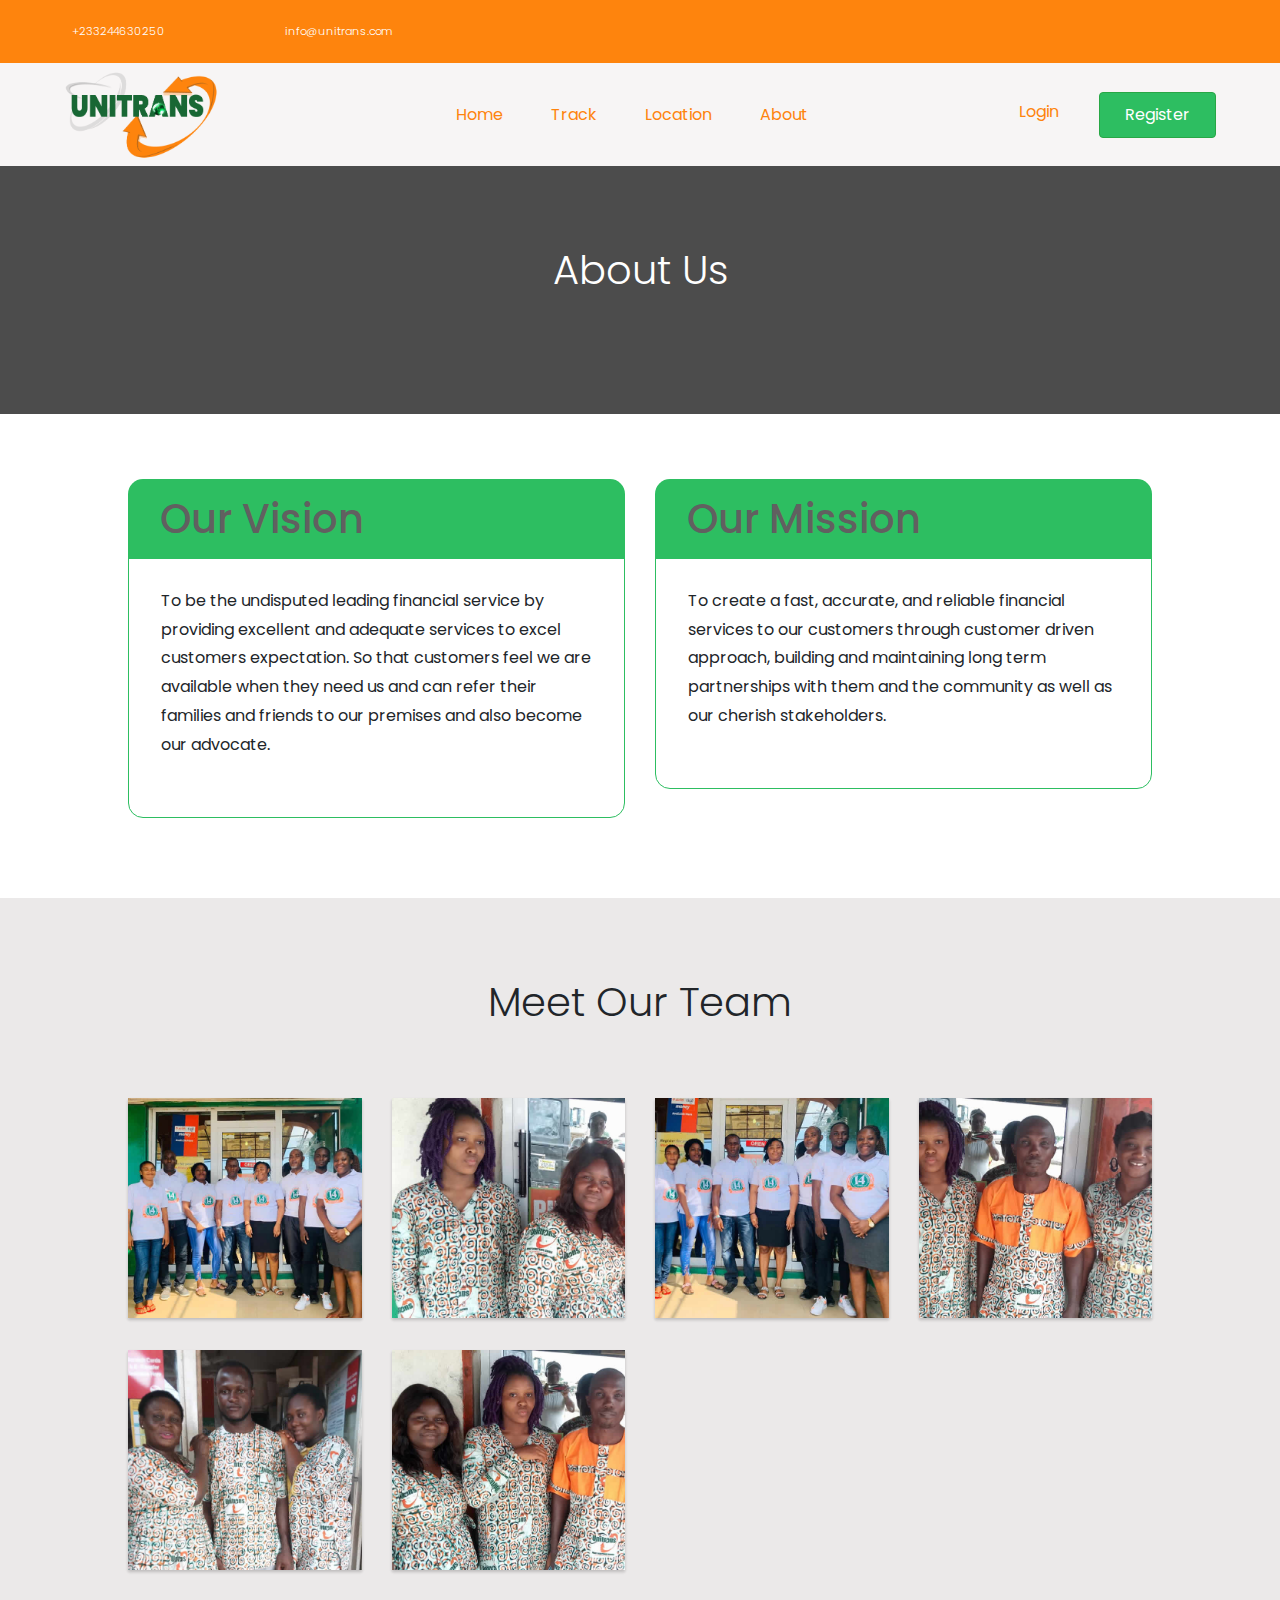
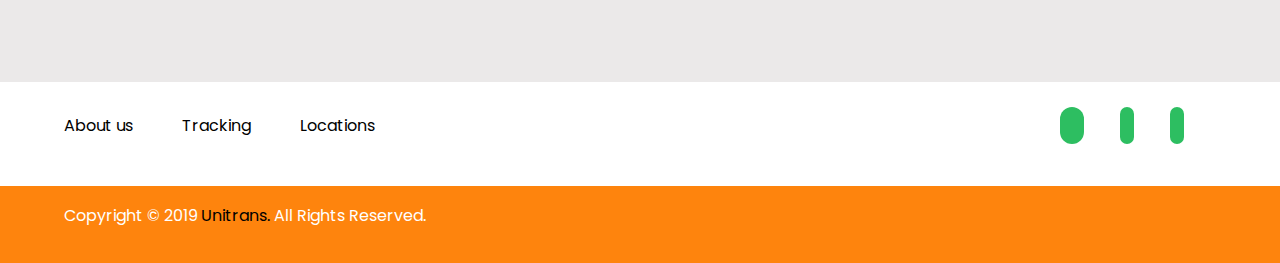
==== commit 1ca87d8c: "Add files via upload" ====
--- a/about.html
+++ b/about.html
@@ -1,220 +1,259 @@
-<!DOCTYPE html>
-<html lang="en">
-  <head>
-    <meta charset="UTF-8" />
-    <meta name="viewport" content="width=device-width, initial-scale=1.0" />
-    <meta http-equiv="X-UA-Compatible" content="ie=edge" />
-    <link
-      href="https://fonts.googleapis.com/css?family=Poppins&display=swap"
-      rel="stylesheet"
-    />
-    <link rel="stylesheet" href="css/aos.css" />
-    <link rel="stylesheet" href="css/animate.css" />
-    <link rel="stylesheet" href="css/style.css" />
-    <link rel="stylesheet" href="css/mediaQuery.css">
-    <title>Unitrans Money Remittance</title>
-  </head>
-  <body>
-    <div class="infoBar">
-      <img src="img/iPhone.png" alt="" />
-      <p>+233244630250</p>
-      <img class="marg" src="img/email.png" alt="" />
-      <p>info@unitrans.com</p>
-    </div>
-    <nav>
-      <div class="hamburger" onclick="hamToggle(this)">
-        <div class="bar1"></div>
-        <div class="bar2"></div>
-        <div class="bar3"></div>
-      </div>
-      <div class="logo">
-        <img src="img/logo2.png" alt="" />
-      </div>
-      <ul class="nav-links">
-        <li><a href="index.html">Home</a></li>
-        <li><a href="tracking.html">Track</a></li>
-        <li><a href="location.html">Locations</a></li>
-        <li><a href="about.html">About</a></li>
-        <li class="marg2"><a href="#">Login</a></li>
-        <li class="register"><a href="#">Register</a></li>
-      </ul>
-    </nav>
-
-    <section id="aboutUs">
-        <div class="aboutContainer">
-          <h1 class="heading1" data-aos="fade-in">About Us</h1>
-          <p data-aos="fade-in">
-            Lorem, ipsum dolor sit amet consectetur adipisicing elit. Soluta non
-            eos quos cupiditate distinctio. Facilis accusamus, recusandae velit
-            molestiae natus incidunt hic quo cupiditate corporis. Lorem, ipsum
-            dolor sit amet consectetur adipisicing elit. Soluta non eos quos
-            cupiditate distinctio. Facilis accusamus, recusandae velit molestiae
-            natus incidunt hic quo cupiditate corporis. Facilis accusamus
-            Facilis accusamus e corporis.
-          </p>
-        </div>     
-    </section>
-
-    <section>
-        <div class="infoContainer">
-            <div class="vision" data-aos="fade-in">
-              <h1 class="heading2">Our Vision</h1>
-              <p>
-                To be the undisputed leading financial service by providing
-                excellent and adequate services to excel customers expectation. So
-                that customers feel we are available when they need us and can refer
-                their families and friends to our premises and also become our
-                advocate.
-              </p>
-            </div>
-            <div class="vision" data-aos="fade-in">
-              <h1 class="heading2">Our Mission</h1>
-              <p>
-                To create a fast, accurate, and reliable financial services to our
-                customers through customer driven approach, building and maintaining
-                long term partnerships with them and the community as well as our
-                cherish stakeholders.
-              </p>
-            </div>
-    </div>
-    </section>
-
-    <section>
-        <div class="ourTeam">
-            <h1 class="heading2" data-aos="fade-in">Meet The Team</h1>
-            <div class="top">
-              <div class="teamContainer">
-                <div class="teamMember" data-aos="fade-right">
-                  <img src="img/avatar14.png" alt="" />
-                  <h4>Mary Doe</h4>
-                  <p>Branch Manager</p>
-                  <h5>Buchanan</h5>
-                  <div class="social">
-                    <img src="img/facebook-black.png" alt="" />
-                    <img src="img/twitter-black.png" alt="" />
-                  </div>
-                </div>
-    
-                <div class="teamMember" data-aos="fade-up">
-                  <img src="img/avatar17.png" alt="" />
-                  <h4>Mary Doe</h4>
-                  <p>Branch Manager</p>
-                  <h5>Ganta</h5>
-                  <div class="social">
-                    <img src="img/facebook-black.png" alt="" />
-                    <img src="img/twitter-black.png" alt="" />
-                  </div>
-                </div>
-    
-                <div class="teamMember" data-aos="fade-left">
-                  <img src="img/avatar20.png" alt="" />
-                  <h4>Robert Quill</h4>
-                  <p>Branch Manager</p>
-                  <h5>Monrovia</h5>
-                  <div class="social">
-                    <img src="img/facebook-black.png" alt="" />
-                    <img src="img/twitter-black.png" alt="" />
-                  </div>
-                </div>
-              </div>
-            </div>
-            <div class="bottom">
-              <div class="teamContainer">
-                <div class="teamMember" data-aos="fade-left">
-                  <img src="img/avatar17.png" alt="" />
-                  <h4>Mary Doe</h4>
-                  <p>Branch Manager</p>
-                  <h5>Buchanan</h5>
-                  <div class="social">
-                    <img src="img/facebook-black.png" alt="" />
-                    <img src="img/twitter-black.png" alt="" />
-                  </div>
-                </div>
-    
-                <div class="teamMember" data-aos="fade-down">
-                  <img src="img/avatar1.png" alt="" />
-                  <h4>Mary Doe</h4>
-                  <p>Branch Manager</p>
-                  <h5>Ganta</h5>
-                  <div class="social">
-                    <img src="img/facebook-black.png" alt="" />
-                    <img src="img/twitter-black.png" alt="" />
-                  </div>
-                </div>
-    
-                <div class="teamMember" data-aos="fade-right">
-                  <img src="img/avatar3.png" alt="" />
-                  <h4>Robert Quill</h4>
-                  <p>Branch Manager</p>
-                  <h5>Monrovia</h5>
-                  <div class="social">
-                    <img src="img/facebook-black.png" alt="" />
-                    <img src="img/twitter-black.png" alt="" />
-                  </div>
-                </div>
-              </div>
-            </div>
-          </div>
-    </section>
-
-    <button onclick="topFunction()" id="myBtn" title="Go to top">
-      <img src="img/arrow.png" alt="" />
-    </button>
-
-    <section id="footer">
-        <ul class="links">
-          <li><a href="about.html">About</a></li>
-          <li><a href="tracking.html">Track</a></li>
-          <li><a href="location.html">Locations</a></li>
-        </ul>
-
-        <!-- <ul class="social">
-          <li>
-            <a href="#"><img src="img/facebook-black.png" alt=""/></a>
-          </li>
-          <li>
-            <a href="#"><img src="img/twitter-black.png" alt=""/></a>
-          </li>
-          <li>
-            <a href="#"><img src="img/googleplus-black.png" alt=""/></a>
-          </li>
-        </ul> -->
-      </div>
-      <hr />
-      <div class="copyright">
-        <p>Copyright © 2019 <span>Unitrans.</span> All Rights Reserved.</p>
-      </div>
-    </section>
-
-    <script src="js/app.js"></script>
-
-    <!-- AOS Scroll loader -->
-
-    <script src="js/aos.js"></script>
-    <script>
-      AOS.init({
-        offset: 70,
-        duration: 1000
-      });
-    </script>
-
-    <!-- Accordion Menu -->
-
-    <script>
-      var acc = document.getElementsByClassName('accordion');
-      var i;
-
-      for (i = 0; i < acc.length; i++) {
-        acc[i].addEventListener('click', function() {
-          this.classList.toggle('active');
-          var panel = this.nextElementSibling;
-          if (panel.style.display === 'block') {
-            panel.style.display = 'none';
-          } else {
-            panel.style.display = 'block';
-          }
-        });
-      }
-    </script>
-  </body>
-</html>
+<!DOCTYPE html>
+<html lang="en">
+  <head>
+    <!-- Required meta tags -->
+    <meta charset="utf-8" />
+    <meta
+      name="viewport"
+      content="width=device-width, initial-scale=1, shrink-to-fit=no"
+    />
+
+    <!-- Google font -->
+    <link
+      href="https://fonts.googleapis.com/css?family=Poppins&display=swap"
+      rel="stylesheet"
+    />
+
+    <!-- Bootstrap CSS -->
+    <link
+      rel="stylesheet"
+      href="https://stackpath.bootstrapcdn.com/bootstrap/4.3.1/css/bootstrap.min.css"
+      integrity="sha384-ggOyR0iXCbMQv3Xipma34MD+dH/1fQ784/j6cY/iJTQUOhcWr7x9JvoRxT2MZw1T"
+      crossorigin="anonymous"
+    />
+
+    <!-- Font awesome icon -->
+
+    <script src="https://kit.fontawesome.com/9a8af5029a.js" crossorigin="anonymous"></script>
+    <link href="https://fonts.googleapis.com/css?family=Poppins&display=swap" rel="stylesheet">
+
+    <!-- animation packages -->
+    <link rel="stylesheet" href="css/animate.css">
+    <link rel="stylesheet" href="css/aos.css">
+    <link rel="stylesheet" href="css/jquery.fancybox.min.css">
+
+    <!-- Owl carousel -->
+
+    <link rel="stylesheet" href="css/owl.carousel.min.css">
+    <link rel="stylesheet" href="css/owl.theme.default.min.css">
+
+    <!-- custom style sheet -->
+
+    <link rel="stylesheet" href="css/style.css" />
+
+    <title>Unitrans Money Remittance</title>
+  </head>
+  <body>
+    <!-- Infobar -->
+
+    <div class="infoBar animated fadeIn slower">
+      <img src="img/iPhone.png" alt="" />
+      <p>+233244630250</p>
+      <img class="marg" src="img/email.png" alt="" />
+      <p>info@unitrans.com</p>
+    </div>
+
+    <!-- navbar menu -->
+
+    <nav
+      class="navbar navbar-light navbar-expand-md bg-faded justify-content-center animated fadeIn"
+    >
+      <a href="/" class="navbar-brand d-flex w-50 mr-auto"
+        ><img src="img/logo2.png" alt=""
+      /></a>
+      <button
+        class="navbar-toggler"
+        type="button"
+        data-toggle="collapse"
+        data-target="#collapsingNavbar3"
+      >
+        <span class="navbar-toggler-icon"></span>
+      </button>
+      <div class="navbar-collapse collapse w-100" id="collapsingNavbar3">
+        <ul class="navbar-nav w-100 justify-content-center">
+          <li class="nav-item active">
+            <a class="nav-link" href="index.html">Home</a>
+          </li>
+          <li class="nav-item">
+            <a class="nav-link" href="tracking.html">Track</a>
+          </li>
+          <li class="nav-item">
+            <a class="nav-link" href="location.html">Location</a>
+          </li>
+          <li class="nav-item">
+            <a class="nav-link" href="about.html">About</a>
+          </li>
+        </ul>
+        <ul class="nav navbar-nav ml-auto w-100 justify-content-end">
+          <li class="nav-item">
+            <a class="nav-link" href="#">Login</a>
+          </li>
+          <li class="nav-item">
+            <button type="button" class="btn btn-success">Register</button>
+          </li>
+        </ul>
+      </div>
+    </nav>
+
+
+    <section id="aboutUs">
+      <div class="innerContent aboutContainer">
+        <div class="row">
+          <div class="col-lg-12">
+              <h1 class="display-4 space" data-aos="fade-in">About Us</h1>
+             
+          </div>
+        </div>
+      </div>
+    </section>
+  
+    <section id="statement">
+        <div class="innerContent">
+            <div class="row">
+              <div class="col-lg-6">
+                  <h1 class="display-4">Our Vision</h1>
+                  <div class="vision" data-aos="fade-in">
+                      
+                      <p>
+                        To be the undisputed leading financial service by providing
+                        excellent and adequate services to excel customers expectation. So
+                        that customers feel we are available when they need us and can refer
+                        their families and friends to our premises and also become our
+                        advocate.
+                      </p>
+                    </div>
+              </div>
+    
+              <div class="col-lg-6">
+                  <h1 class="display-4">Our Mission</h1>
+                  <div class="vision" data-aos="fade-in">
+                      
+                      <p>
+                        To create a fast, accurate, and reliable financial services to our
+                        customers through customer driven approach, building and maintaining
+                        long term partnerships with them and the community as well as our
+                        cherish stakeholders.
+                      </p>
+                    </div>
+              </div>
+            </div>
+          </div>
+    </section>
+
+    <section id="gallery">
+      <div class="innerContent">
+        <h1 class="display-4">Meet Our Team</h1>
+        <div class="row">
+          <div class="col-lg-3 col-md-6 col-sm-12">
+              <a data-fancybox="gallery" href="img/team1.jpg">
+                  <img src="img/thumb1.jpg">
+              </a>
+          </div>
+          <div class="col-lg-3 col-md-6 col-sm-12">
+              <a data-fancybox="gallery" href="img/team5.jpg">
+                  <img src="img/thumb5.jpg">
+              </a>
+          </div>
+          <div class="col-lg-3 col-md-6 col-sm-12">
+              <a data-fancybox="gallery" href="img/team6.jpg">
+                  <img src="img/thumb6.jpg">
+              </a>
+          </div>
+          <div class="col-lg-3 col-md-6 col-sm-12">
+              <a data-fancybox="gallery" href="img/team4.jpg">
+                  <img src="img/thumb4.jpg">
+              </a>
+          </div>
+          <div class="col-lg-3 col-md-6 col-sm-12">
+              <a data-fancybox="gallery" href="img/team3.jpg">
+                  <img src="img/thumb3.jpg">
+              </a>
+          </div>
+          <div class="col-lg-3 col-md-6 col-sm-12">
+              <a data-fancybox="gallery" href="img/team2.jpg">
+                  <img src="img/thumb2.jpg">
+              </a>
+          </div>
+        </div>
+      </div>
+    </section>
+
+   
+
+    <!-- Go to top of page -->
+
+    <button onclick="topFunction()" id="myBtn" title="Go to top">
+      <img src="img/arrow.png" alt="" />
+    </button>
+
+   
+
+    
+    <section id="footer">
+      <div class="footerContainer">
+        <div class="row">
+          <div class="col-lg-8">
+            <ul class="links">
+            <li><a href="about.html">About us</a></li>
+            <li><a href="tracking.html">Tracking</a></li>
+            <li><a href="location.html">Locations</a></li>       
+          </div>
+          <div class="col-lg-4">
+            <ul class="icons">
+              <li><i class="fab fa-facebook-f fa-1x"></i></li>
+            <li><i class="fab fa-twitter fa-1x"></i></li>
+            <li><i class="fab fa-google-plus-g fa-1x"></i></li>
+          </ul>
+          </div>
+        </div>
+      </div>
+ 
+      <div class="copyright">
+         <p>Copyright © 2019 <span>Unitrans.</span> All Rights Reserved.</p>
+      </div>
+    </section>
+
+    
+      
+      
+    <!-- Optional JavaScript -->
+    <!-- jQuery first, then Popper.js, then Bootstrap JS -->
+    <script
+      src="https://code.jquery.com/jquery-3.3.1.slim.min.js"
+      integrity="sha384-q8i/X+965DzO0rT7abK41JStQIAqVgRVzpbzo5smXKp4YfRvH+8abtTE1Pi6jizo"
+      crossorigin="anonymous"
+    ></script>
+    <script
+      src="https://cdnjs.cloudflare.com/ajax/libs/popper.js/1.14.7/umd/popper.min.js"
+      integrity="sha384-UO2eT0CpHqdSJQ6hJty5KVphtPhzWj9WO1clHTMGa3JDZwrnQq4sF86dIHNDz0W1"
+      crossorigin="anonymous"
+    ></script>
+    <script
+      src="https://stackpath.bootstrapcdn.com/bootstrap/4.3.1/js/bootstrap.min.js"
+      integrity="sha384-JjSmVgyd0p3pXB1rRibZUAYoIIy6OrQ6VrjIEaFf/nJGzIxFDsf4x0xIM+B07jRM"
+      crossorigin="anonymous"
+    ></script>
+
+      <!-- AOS Scroll loader -->
+
+      <script src="js/aos.js"></script>
+      <script>
+        AOS.init({
+          offset: 70,
+          duration: 1000
+        });
+      </script>
+
+      <!-- fancybox -->
+
+      <script src="js/jquery.fancybox.min.js"></script>
+
+
+    <!-- Owl package javascript -->
+    <script src="js/jquery-3.4.1.min.js"></script>
+    <script src="js/owl.carousel.min.js"></script>
+
+    <!-- custom javascript -->
+    <script src="js/app.js"></script>
+  </body>
+</html>
--- a/css/style.css
+++ b/css/style.css
@@ -1,827 +1,1023 @@
-* {
-  margin: 0;
-  padding: 0;
-  box-sizing: border-box;
-}
-body {
-  font-family: 'poppins', sans-serif;
-}
-
-html {
-  scroll-behavior: smooth;
-}
-
-a {
-  text-decoration: none;
-}
-
-.infoBar {
-  background: #fe840d;
-  width: 100%;
-  height: 50px;
-  padding: 0 4rem;
-  font-size: 0.7rem;
-  font-weight: 300;
-  color: white;
-  display: flex;
-  align-items: center;
-}
-
-.infoBar img {
-  height: 18px;
-  margin-right: 0.5rem;
-}
-
-.marg {
-  margin-left: 4rem;
-}
-
-.marg2 {
-  padding-left: 10rem;
-}
-
-.register {
-  padding: 15px 25px;
-  background: #2dbe61;
-  border-radius: 15px;
-}
-
-.register:hover {
-  opacity: 0.8;
-}
-
-.register a {
-  color: white !important;
-}
-
-nav {
-  height: 14vh;
-  background: rgb(247, 245, 245);
-}
-
-.logo {
-  position: relative;
-}
-
-.logo img {
-  height: 80px;
-  top: 6px;
-  position: absolute;
-  margin-left: 4rem;
-}
-
-.nav-links {
-  display: flex;
-  list-style: none;
-  width: 80%;
-  height: 100%;
-  justify-content: space-around;
-  align-items: center;
-  margin-left: auto;
-  padding-right: 4rem;
-  text-transform: uppercase;
-}
-
-.nav-links li a {
-  color: #fe840d;
-  font-size: 1rem;
-}
-
-.nav-links li a:hover {
-  color: #2dbe61;
-  transition: 0.4s ease-out;
-}
-
-#myBtn {
-  display: none; /* Hidden by default */
-  position: fixed; /* Fixed/sticky position */
-  bottom: 20px; /* Place the button at the bottom of the page */
-  right: 20px; /* Place the button 30px from the right */
-  z-index: 99; /* Make sure it does not overlap */
-  border: none; /* Remove borders */
-  outline: none; /* Remove outline */
-  background-color: #2dbe61; /* Set a background color */
-  color: white; /* Text color */
-  cursor: pointer; /* Add a mouse pointer on hover */
-  padding: 15px; /* Some padding */
-  border-radius: 70px; /* Rounded corners */
-  font-size: 18px; /* Increase font size */
-  box-shadow: 0 2px 2px 0 rgba(0, 0, 0, 0.2), 0 3px 10px 0 rgba(0, 0, 0, 0.19);
-  animation: fade 1s;
-}
-
-#myBtn img {
-  height: 22px;
-}
-
-#myBtn:hover {
-  background-color: #fe840d; /* Add a dark-grey background on hover */
-}
-
-p {
-  line-height: 1.8;
-}
-
-*:focus {
-  outline: none;
-}
-
-.heading1 {
-  font-size: 3rem;
-  padding-bottom: 2rem;
-  font-weight: 500;
-}
-
-.heading2 {
-  font-size: 2rem;
-  padding-bottom: 2rem;
-  font-weight: 500;
-}
-
-/* Footer section styling */
-#hero {
-  padding: 4rem;
-  position: relative;
-  background: url(../img/hero.jpg);
-  background-size: cover;
-  color: white;
-  height: 90vh;
-}
-
-#hero::before {
-  content: '';
-  position: absolute;
-  bottom: -1px;
-  left: 0;
-  width: 100%;
-  height: 200px;
-  background: white;
-  clip-path: polygon(100% 10%, 0 100%, 100% 100%);
-}
-
-#hero .left {
-  padding-right: 5rem;
-  width: 60%;
-}
-
-#hero h5 {
-  font-size: 2.2rem;
-  font-weight: 300;
-}
-
-#hero h3 {
-  font-size: 3.7rem;
-  font-weight: 500;
-}
-
-#hero h1 {
-  font-size: 4.7rem;
-  font-weight: 700;
-}
-
-#hero p {
-  font-size: 1.3rem;
-  padding-bottom: 3rem;
-}
-
-#hero .left span {
-  padding: 20px 35px;
-  border: 1px solid white;
-  border-radius: 15px;
-  cursor: pointer;
-}
-
-#hero .left span a {
-  color: white;
-}
-
-#hero .left span:hover {
-  background: #fe840d;
-  transition: 0.4s ease-out;
-  border: none;
-}
-
-.sendMoney {
-  position: absolute;
-  padding: 3rem;
-  top: 6rem;
-  right: 6rem;
-  height: 650px;
-  background: white;
-  color: rgb(59, 59, 59);
-  width: 470px;
-  border-radius: 50px;
-  box-shadow: 0 6px 40px 0 rgba(0, 0, 0, 0.1), 0 12px 20px 0 rgba(0, 0, 0, 0.1);
-  z-index: 1;
-}
-
-.sendMoney h2 {
-  font-size: 2rem;
-  padding-bottom: 2rem;
-}
-
-.sendMoney label {
-  font-size: 1.2rem;
-  font-weight: 500;
-}
-
-.sendMoney input {
-  border: none;
-  border-right: 1px solid #2dbe61;
-  padding: 7px 4rem 7px 7px;
-}
-
-.input2 select {
-  padding-right: 12rem;
-}
-
-.input3 select {
-  padding-right: 9.5rem;
-}
-
-.input1 {
-  margin-top: 1rem;
-  padding: 15px;
-  border: 1px solid #2dbe61;
-  border-radius: 10px;
-  margin-bottom: 1.5rem;
-}
-
-.submit {
-  width: 100%;
-  height: 60px;
-  color: white;
-  background: #2dbe61;
-  margin-top: 1rem;
-  border-radius: 10px;
-  font-size: 1rem;
-  cursor: pointer;
-}
-
-.input1 select {
-  border: none;
-  padding-left: 20px;
-}
-
-/* Services section styling */
-
-#services {
-  padding: 6rem 4rem;
-  position: relative;
-  display: flex;
-  width: 100%;
-  background: white;
-}
-
-.serviceContainer {
-  display: flex;
-  justify-content: space-evenly;
-}
-
-.serviceContainer .last {
-  padding-bottom: 3rem;
-}
-
-.serviceContainer .left .btn-green a {
-  color: white;
-}
-
-.serviceContainer .left .btn-green {
-  padding: 15px 25px;
-  text-align: center;
-  width: 170px;
-  height: 60px;
-  border-radius: 15px;
-  cursor: pointer;
-}
-
-.serviceContainer .left .btn-green:hover {
-  opacity: 0.8;
-  transition: 0.4s ease-out;
-}
-
-.serviceContainer .left span {
-  background: #2dbe61;
-  height: 4px;
-  width: 70px;
-  display: inline-block;
-  margin-right: 1rem;
-}
-
-.serviceContainer h4 {
-  font-weight: 400;
-  padding-bottom: 1rem;
-}
-
-.serviceContainer .right .box h4 {
-  font-weight: 600;
-}
-
-.serviceContainer .right {
-  display: flex;
-  margin-top: 7rem;
-  margin-left: 4rem;
-  text-align: center;
-}
-
-.serviceContainer .right .box {
-  padding: 2rem;
-  height: 250px;
-  width: 250px;
-  margin: 2rem 1rem;
-  border-radius: 15px;
-  border: 1px solid darkgray;
-}
-
-.serviceContainer .right img {
-  height: 90px;
-}
-
-/* Tracking section styling */
-#tracking {
-  padding: 6rem 4rem;
-  position: relative;
-  display: flex;
-  background: rgb(247, 245, 245);
-}
-
-#tracking .left img {
-  width: 500px;
-}
-
-#tracking .right {
-  width: 55%;
-}
-
-#tracking .right p {
-  padding-bottom: 3rem;
-}
-
-#tracking .btn-outline a {
-  color: #2dbe61;
-}
-
-#tracking .btn-outline {
-  color: #2dbe61;
-  padding: 17px 30px;
-  border: 1px solid #2dbe61;
-  border-radius: 15px;
-  cursor: pointer;
-}
-
-#tracking .btn-outline:hover {
-  transition: 0.4s ease-out;
-  background: #2dbe61;
-}
-
-#tracking .btn-outline:hover a {
-  transition: 0.4s ease-out;
-  color: white;
-}
-
-/* Steps Section styling */
-
-#steps {
-  padding: 2rem 6rem 7rem;
-  display: flex;
-  justify-content: space-evenly;
-  align-items: center;
-  background: white;
-}
-
-#steps .space {
-  padding-bottom: 2rem;
-}
-
-#steps .right img {
-  width: 550px;
-  padding-left: 3rem;
-}
-
-#steps .accordion {
-  text-align: center;
-  background-color: #eee;
-  color: #444;
-  cursor: pointer;
-  padding: 18px;
-  width: 100%;
-  text-align: left;
-  border: none;
-  outline: none;
-  transition: 0.4s;
-  font-size: 1.2rem;
-  font-weight: 600;
-  margin: 10px 0;
-}
-
-.panel p {
-  padding: 1rem 0 1rem 0;
-}
-
-#steps .active,
-.accordion:hover {
-  background-color: #ccc;
-}
-
-#steps .panel {
-  padding: 0 18px;
-  background-color: white;
-  display: none;
-  overflow: hidden;
-}
-
-#steps .accordion:after {
-  content: '\02795'; /* Unicode character for "plus" sign (+) */
-  font-size: 7px;
-  color: #777;
-  float: right;
-  margin-left: 5px;
-}
-
-#steps .active:after {
-  content: '\2796'; /* Unicode character for "minus" sign (-) */
-}
-
-#partner {
-  padding: 0.4rem 0 0;
-  background: rgb(247, 245, 245);
-  text-align: center;
-}
-
-/* Partner section styling */
-
-#partner img {
-  height: 40px;
-  margin: 0 4.5rem;
-  cursor: pointer;
-}
-
-#partner img:hover {
-  box-shadow: 0 2px 5px 0 rgba(0, 0, 0, 0.1), 0 2px 5px 0 rgba(0, 0, 0, 0.1);
-}
-
-/* -------------------------------------------------------------
-Why Choose us */
-
-#why {
-  padding: 5rem 4rem 7rem;
-  position: relative;
-  text-align: center;
-  background: #f9fbfd;
-}
-
-.whyChoose {
-  display: flex;
-  justify-content: space-evenly;
-  padding: 1.5rem;
-}
-
-.content {
-  background: white;
-  padding: 2rem;
-  text-align: left;
-  box-shadow: 0 2px 3px 0 rgba(0, 0, 0, 0.1), 0 2px 3px 0 rgba(0, 0, 0, 0.1);
-}
-
-.content h3 {
-  font-weight: 500;
-  font-size: 1.3rem;
-  padding-bottom: 3px;
-}
-
-.content img {
-  float: left;
-  padding-right: 20px;
-  padding-top: 6px;
-  height: 80px;
-}
-
-/* -------------------------------------------------------------
-contact */
-
-#contact {
-  position: relative;
-  text-align: center;
-  background: url(../img/back.jpg);
-  background-size: cover;
-  background-attachment: fixed;
-  color: white;
-}
-
-.contactContainer {
-  background: rgba(45, 197, 97, 0.9);
-  padding: 5rem 6rem;
-}
-
-#contact p {
-  padding-bottom: 3rem;
-}
-
-#contact .btn-white a {
-  color: #2dbe61;
-}
-
-#contact .btn-white {
-  padding: 15px 25px;
-  text-align: center;
-  background: white;
-  width: 170px;
-  height: 60px;
-  border-radius: 15px;
-  cursor: pointer;
-}
-
-#contact .btn-white:hover {
-  transition: 0.4s ease-out;
-  opacity: 0.8;
-}
-
-/* -------------------------------------------------------------
-News */
-
-#news {
-  padding: 5rem 6rem;
-  position: relative;
-  text-align: center;
-  background: #f9fbfd;
-}
-
-#news input {
-  border: none;
-  padding: 20px;
-  margin: 3px 0;
-  width: 250px;
-  border-radius: 10px;
-  border: 0.5px solid #2dbe622d;
-}
-
-.newsSubmit {
-  margin: 1.5rem 0 !important;
-  background: #2dbe61;
-  color: white;
-  cursor: pointer;
-  border-radius: 10px;
-  width: 250px;
-  font-size: 1rem;
-}
-
-.newsSubmit:hover {
-  transition: 0.4s ease-out;
-  opacity: 0.8;
-}
-
-/* Footer section styling */
-
-#footer {
-  padding: 4rem 6rem;
-  background: white;
-  position: relative;
-}
-
-#footer hr {
-  margin: 1rem 0;
-}
-
-#footer ul {
-  list-style: none;
-}
-
-.links li a {
-  padding-right: 2rem;
-  color: black;
-}
-
-.links {
-  display: flex;
-}
-
-#footer span {
-  color: #2dbe61;
-}
-
-/* -------------------------------------------------------------
-Tracking page */
-
-#trackTransfer {
-  position: relative;
-  text-align: center;
-  color: white;
-  background: url(../img/customer-service.jpg);
-  background-attachment: fixed;
-}
-
-.trackBox {
-  background: rgba(0, 0, 0, 0.8);
-  padding: 5rem 6rem 7rem;
-  height: 80vh;
-}
-
-#trackTransfer p {
-  padding-bottom: 2rem;
-}
-
-#trackTransfer input {
-  padding: 20px 25px;
-  margin: 10px;
-  width: 250px;
-  border-radius: 15px;
-  border: 1px solid #fe840d;
-}
-
-.checkTransfer {
-  background: #fe840d;
-  color: white;
-  font-size: 1rem;
-  cursor: pointer;
-}
-
-.checkTransfer:hover {
-  opacity: 0.8;
-}
-
-/* -------------------------------------------------------------
-Location page */
-
-#location {
-  position: relative;
-  text-align: center;
-  background: url(../img/about.jpg);
-  background-size: cover;
-  background-attachment: fixed;
-}
-
-.locationContainer {
-  padding: 5rem 6rem 0;
-  background: rgba(0, 0, 0, 0.8);
-}
-
-.locationContainer h1 {
-  color: white;
-}
-
-#location h1 {
-  margin-bottom: 2rem;
-}
-
-.tablink {
-  background-color: #777;
-  color: white;
-  float: left;
-  border: none;
-  outline: none;
-  cursor: pointer;
-  padding: 20px 16px;
-  font-size: 17px;
-  width: 50%;
-}
-
-.tablink:hover {
-  background-color: rgb(59, 59, 59);
-}
-
-.tabcontent {
-  color: darkgray;
-  display: none;
-  padding: 100px 20px;
-  height: 100%;
-  background: rgba(255, 255, 255, 0.7);
-}
-
-.tabcontent h2 {
-  font-weight: 500;
-  padding: 2rem;
-  color: black;
-}
-
-.tabcontent .top {
-  display: flex;
-  justify-content: space-evenly;
-}
-
-.tabcontent .middle {
-  display: flex;
-  justify-content: space-evenly;
-}
-
-.tabcontent .bottom {
-  display: flex;
-  justify-content: space-evenly;
-}
-
-.tabcontent .address {
-  margin: 2rem;
-  box-shadow: 0 2px 3px 0 rgba(0, 0, 0, 0.1), 0 2px 3px 0 rgba(0, 0, 0, 0.1);
-  border-radius: 15px;
-  background: white;
-  text-align: left;
-  width: 450px;
-  height: 250px;
-}
-
-.address h3 {
-  font-weight: 500;
-  padding: 1rem 2rem;
-  color: rgb(97, 96, 96);
-  background: #dfe3eb;
-  border-radius: 15px 15px 0 0;
-}
-
-.address ul {
-  padding: 2rem;
-  list-style: none;
-}
-
-.address ul li {
-  padding: 5px 0;
-}
-
-.address span {
-  color: #fe840d;
-  font-weight: 500;
-}
-
-.address span img {
-  height: 16px;
-}
-
-/* -------------------------------------------------------------
-About us page */
-
-#aboutUs {
-  background: url(../img/about.jpg);
-  background-size: cover;
-  background-attachment: fixed;
-}
-
-.aboutContainer {
-  padding: 5rem 16rem;
-  text-align: center;
-  background: rgba(45, 197, 97, 0.9);
-  color: white;
-}
-
-.infoContainer {
-  padding: 5rem 6rem;
-  position: relative;
-  display: flex;
-  justify-content: space-evenly;
-}
-
-.vision {
-  margin: 2rem 4rem 2rem;
-  border-radius: 15px;
-  border: 1px solid #2dbe61;
-}
-
-.vision p {
-  padding: 2rem;
-}
-
-.vision h1 {
-  background: #2dbe61;
-  font-weight: 500;
-  padding: 1rem 2rem;
-  color: rgb(97, 96, 96);
-  border-radius: 15px 15px 0 0;
-}
-
-.ourTeam {
-  padding: 5rem 6rem;
-  background: #f9fbfd;
-  text-align: center;
-}
-
-.ourTeam h1 {
-  margin-bottom: 2rem;
-}
-
-.teamContainer {
-  display: flex;
-  justify-content: space-evenly;
-}
-
-.teamMember {
-  width: 450px;
-  padding: 1rem;
-  background: white;
-  margin: 2rem;
-  border-radius: 15px;
-}
-
-.teamMember p {
-  font-size: 0.8rem;
-  font-weight: 400;
-  padding: 5px 0;
-}
-
-.teamMember img {
-  width: 150px;
-  margin-top: -4rem;
-}
-
-.social img {
-  margin: 1rem 0;
-  width: 16px;
-  height: auto;
-  cursor: pointer;
-}
+* {
+  padding: 0;
+  margin: 0;
+  box-sizing: border-box;
+}
+.display-4 {
+  font-size: 2.5rem;
+}
+body {
+  font-family: 'poppins';
+}
+
+html {
+  scroll-behavior: smooth;
+}
+
+*:focus {
+  outline: none;
+}
+
+.navbar {
+  background: rgb(247, 245, 245);
+  padding: 0.1rem 4rem;
+}
+
+.navbar img {
+  height: 10vh;
+  width: auto;
+}
+
+.nav-link {
+  margin-right: 2rem;
+}
+
+nav .navbar-nav li a {
+  color: #fe840d !important;
+}
+
+nav .navbar-nav li a:hover {
+  color: #2dbe61 !important;
+  transition: 0.3s ease-out;
+}
+
+/* Buttons styles */
+
+.btn-success {
+  padding: 10px 25px !important;
+  background-color: #2dbe61;
+  transition: 0.3s ease-out;
+}
+
+.btn-outline-warning {
+  border: 1px solid white;
+  margin-top: 1rem;
+  padding: 10px 25px;
+  color: white;
+}
+
+.btn-outline-warning:hover {
+  background-color: #fe840d;
+  transition: 0.3s ease-out;
+}
+
+.infoBar {
+  background: #fe840d;
+  height: 7vh;
+  padding: 0 4rem;
+  font-size: 0.7rem;
+  font-weight: 300;
+  color: white;
+  display: flex;
+  align-items: center;
+}
+
+.infoBar p {
+  margin-top: 15px;
+}
+
+.infoBar img {
+  height: 18px;
+  margin-right: 0.5rem;
+}
+
+.marg {
+  margin-left: 7rem;
+}
+
+/* scroll to page top */
+
+#myBtn {
+  display: none; /* Hidden by default */
+  position: fixed; /* Fixed/sticky position */
+  bottom: 20px; /* Place the button at the bottom of the page */
+  right: 20px; /* Place the button 30px from the right */
+  z-index: 99; /* Make sure it does not overlap */
+  border: none; /* Remove borders */
+  outline: none; /* Remove outline */
+  background-color: #2dbe61; /* Set a background color */
+  color: white; /* Text color */
+  cursor: pointer; /* Add a mouse pointer on hover */
+  padding: 15px; /* Some padding */
+  border-radius: 70px; /* Rounded corners */
+  font-size: 18px; /* Increase font size */
+  box-shadow: 0 2px 2px 0 rgba(0, 0, 0, 0.2), 0 3px 10px 0 rgba(0, 0, 0, 0.19);
+  animation: fade 1s;
+}
+
+#myBtn img {
+  height: 22px;
+}
+
+#myBtn:hover {
+  background-color: #fe840d; /* Add a dark-grey background on hover */
+}
+
+p {
+  line-height: 1.8;
+}
+
+/* Hero section Styling */
+
+#hero {
+  background: url(../img/hero.jpg);
+  background-size: cover;
+  background-repeat: no-repeat;
+  background-attachment: fixed;
+  min-height: 700px;
+}
+
+.heroContainer {
+  background-color: rgba(0, 0, 0, 0.7);
+  color: white;
+  height: 700px;
+  width: 100%;
+}
+
+.innerContent {
+  padding: 6rem 4rem;
+}
+
+.heroContainer::before {
+  content: '';
+  position: absolute;
+  bottom: -10rem;
+  left: 0;
+  width: 100%;
+  height: 200px;
+  background: white;
+  clip-path: polygon(100% 10%, 0 100%, 100% 100%);
+}
+
+.sendMoney {
+  position: absolute;
+  padding: 3rem;
+  right: 4rem;
+  background: white;
+  color: rgb(59, 59, 59);
+  border-radius: 50px;
+  box-shadow: 0 6px 40px 0 rgba(0, 0, 0, 0.1), 0 12px 20px 0 rgba(0, 0, 0, 0.1);
+  z-index: 1;
+}
+
+.sendMoney h2 {
+  font-size: 2rem;
+  padding-bottom: 2rem;
+  font-weight: 400;
+}
+
+.sendMoney label {
+  font-size: 1.2rem;
+  font-weight: 500;
+}
+
+.sendMoney input {
+  border: none;
+  border-right: 1px solid #2dbe61;
+  padding: 7px 4rem 7px 7px;
+}
+
+.input2 select {
+  padding-right: 12.3rem;
+}
+
+.input3 select {
+  padding-right: 9rem;
+}
+
+.input1 {
+  margin-top: 1rem;
+  padding: 15px;
+  border: 1px solid #2dbe61;
+  border-radius: 10px;
+  margin-bottom: 1.5rem;
+}
+
+.input1 select {
+  border: none;
+}
+
+/* services styling section */
+
+#services {
+  background: white;
+  color: darkgray;
+  overflow-x: hidden;
+}
+
+#services h4 {
+  font-weight: 400;
+  font-size: 1rem;
+  color: black;
+  padding-bottom: 1rem;
+}
+
+#services span {
+  background: #2dbe61;
+  height: 3px;
+  width: 70px;
+  display: inline-block;
+  margin-right: 1rem;
+}
+
+#services h1 {
+  padding-bottom: 2rem !important;
+  color: black;
+}
+
+#services .btn-success {
+  margin-top: 1rem;
+}
+
+#services .box {
+  margin-bottom: 2rem;
+  padding: 1rem;
+  border-radius: 15px;
+  border: 1px solid darkgray;
+  text-align: center;
+}
+
+#services .box img {
+  height: 90px;
+}
+
+#services .box h4 {
+  font-weight: 600;
+  padding-top: 1rem;
+}
+
+/* Tracking section styling */
+
+#tracking {
+  background: rgb(235, 233, 233);
+  color: darkgray;
+  overflow-x: hidden;
+}
+
+#tracking img {
+  width: 500px;
+}
+
+#tracking .btn-outline-success {
+  margin-top: 1rem;
+}
+
+#tracking h1 {
+  padding-bottom: 2rem !important;
+  color: black;
+}
+
+/* how section styling */
+
+#how {
+  background: white;
+  color: darkgray;
+  overflow-x: hidden;
+}
+
+#how h1 {
+  padding-bottom: 2rem !important;
+  color: black;
+}
+
+#how img {
+  width: 550px;
+}
+
+#how .accordion {
+  text-align: center;
+  background-color: #eee;
+  color: #444;
+  cursor: pointer;
+  padding: 18px;
+  width: 100%;
+  text-align: left;
+  border: none;
+  outline: none;
+  transition: 0.4s;
+  font-size: 1.2rem;
+  font-weight: 600;
+  margin: 10px 0;
+}
+
+.panel p {
+  padding: 1rem 0 1rem 0;
+}
+
+#how .active,
+.accordion:hover {
+  background-color: #ccc;
+}
+
+#how .panel {
+  padding: 0 18px;
+  background-color: white;
+  display: none;
+  overflow: hidden;
+}
+
+#how .accordion:after {
+  content: '\02795'; /* Unicode character for "plus" sign (+) */
+  font-size: 7px;
+  color: #777;
+  float: right;
+  margin-left: 5px;
+}
+
+#how .active:after {
+  content: '\2796'; /* Unicode character for "minus" sign (-) */
+}
+
+/* partners section styling */
+
+#partner {
+  background: rgb(212, 211, 211);
+  display: flex;
+  overflow-x: hidden;
+}
+
+#partner .innerContent {
+  padding: 10px 4rem;
+}
+
+#partner img {
+  height: 40px;
+  margin: 0 4.5rem;
+  cursor: pointer;
+}
+
+#partner img:hover {
+  box-shadow: 0 2px 5px 0 rgba(0, 0, 0, 0.1), 0 2px 5px 0 rgba(0, 0, 0, 0.1);
+}
+
+/* why choose us section styling */
+
+#why {
+  background: rgb(235, 233, 233);
+  color: darkgray;
+  overflow-x: hidden;
+}
+
+#why h1 {
+  padding-bottom: 2rem !important;
+  color: black;
+  text-align: center;
+}
+
+.content {
+  margin-top: 1rem;
+  background: white;
+  padding: 2rem;
+  text-align: left;
+  box-shadow: 0 2px 3px 0 rgba(0, 0, 0, 0.1), 0 2px 3px 0 rgba(0, 0, 0, 0.1);
+}
+
+.content h3 {
+  font-weight: 500;
+  font-size: 1.3rem;
+  padding-bottom: 3px;
+}
+
+.content img {
+  float: left;
+  padding-right: 20px;
+  padding-top: 6px;
+  height: 80px;
+}
+
+/* Testimonial section */
+
+#testimonial {
+  background: white;
+  overflow-x: hidden;
+}
+
+#testimonial h1 {
+  padding-bottom: 2rem !important;
+  color: black;
+  text-align: center;
+}
+
+#testimonial .review {
+  width: 380px;
+  border: 1px solid #2dbe61;
+  border-radius: 15px;
+  text-align: center;
+  padding: 2rem;
+  margin: 2rem 0;
+}
+
+.review .fa-star {
+  color: rgb(228, 194, 5);
+}
+
+#testimonial .review ul {
+  list-style: none;
+}
+
+#testimonial .review ul li {
+  display: inline-block;
+  padding-left: 5px;
+}
+
+.review blockquote {
+  font-style: italic;
+}
+
+.review .client img {
+  height: 75px;
+  width: auto;
+  float: left;
+  border-radius: 50px;
+}
+
+/* Contact us section styling */
+
+#contact {
+  text-align: center;
+  background: url(../img/back.jpg);
+  background-size: cover;
+  background-attachment: fixed;
+  color: white;
+  overflow-x: hidden;
+}
+
+.contactContainer {
+  background: rgba(45, 197, 97, 0.9);
+}
+
+#contact p {
+  padding: 1rem 0;
+}
+
+/* Newsletter section styling */
+
+#news {
+  position: relative;
+  text-align: center;
+  background: rgb(235, 233, 233);
+  overflow-x: hidden;
+}
+
+#news h1 {
+  padding-bottom: 2rem !important;
+  color: black;
+}
+
+#news input {
+  border: none;
+  padding: 15px;
+  margin: 7px 0;
+  width: 250px;
+  border-radius: 10px;
+  border: 1px solid #2dbe61;
+}
+
+.newsSubmit {
+  margin: 1.5rem 0 !important;
+  background: #2dbe61;
+  color: white;
+  cursor: pointer;
+  border-radius: 10px;
+  width: 250px;
+  font-size: 1rem;
+}
+
+.newsSubmit:hover {
+  transition: 0.4s ease-out;
+  opacity: 0.8;
+}
+
+/* Footer section styling */
+
+#footer {
+  background: white;
+}
+
+#footer .footerContainer {
+  padding: 2rem 4rem;
+}
+
+#footer .links {
+  list-style: none;
+  padding: 0;
+}
+
+#footer .links a {
+  color: black;
+}
+
+#footer .links a:hover {
+  color: #2dbe61;
+  transition: 0.4s ease-out;
+  text-decoration: none;
+}
+
+#footer .links li {
+  display: inline-block;
+  padding-right: 45px;
+}
+
+#footer .icons {
+  list-style: none;
+}
+
+#footer .icons li {
+  display: inline-block;
+  padding-right: 2rem;
+}
+
+#footer .copyright {
+  padding: 1rem 4rem;
+  background: #fe840d;
+  color: white;
+  width: 100%;
+}
+
+#footer span {
+  color: black;
+}
+
+.icons {
+  float: right;
+}
+
+#footer .fab {
+  padding: 7px;
+  color: white;
+  background-color: #2dbe61;
+  border-radius: 25px;
+  cursor: pointer;
+}
+
+#footer .fab:hover {
+  transition: 0.4s ease-out;
+  background: #fe840d;
+}
+
+.icons .fa-facebook-f {
+  padding: 7px 12px !important;
+}
+
+/* Tracking page styling */
+
+#trackTransfer {
+  position: relative;
+  text-align: center;
+  color: white;
+  background: url(../img/customer-service.jpg);
+  background-attachment: fixed;
+}
+
+#trackTransfer .innerContent {
+  background: rgba(0, 0, 0, 0.7);
+  padding: 4rem;
+  height: 550px;
+}
+
+#trackTransfer h1 {
+  padding-bottom: 2rem !important;
+}
+
+#trackTransfer p {
+  padding-bottom: 2rem;
+}
+
+#trackTransfer input {
+  padding: 20px 25px;
+  margin: 10px;
+  width: 250px;
+  border-radius: 15px;
+  border: 1px solid #fe840d;
+}
+
+.checkTransfer {
+  background: #fe840d;
+  color: white;
+  font-size: 1rem;
+  cursor: pointer;
+}
+
+.checkTransfer:hover {
+  opacity: 0.8;
+}
+
+/* About us page styling */
+
+#aboutUs {
+  background: url(../img/about.jpg);
+  background-size: cover;
+  background-attachment: fixed;
+}
+
+#aboutUs .aboutContainer {
+  background: rgba(0, 0, 0, 0.7);
+  color: white;
+  text-align: center;
+}
+
+#aboutUs .innerContent {
+  padding: 5rem 8rem;
+}
+
+#gallery .innerContent {
+  padding: 5rem 8rem;
+}
+
+#statement .innerContent {
+  padding: 5rem 8rem;
+}
+
+#statement {
+  background: white;
+}
+
+.vision {
+  padding: 2.6rem 2rem;
+  border-radius: 15px;
+  border: 1px solid #2dbe61;
+  height: auto;
+}
+
+#statement h1 {
+  margin: -15px 0;
+  background: #2dbe61;
+  font-weight: 500;
+  padding: 1rem 2rem;
+  color: rgb(97, 96, 96);
+  border-radius: 15px 15px 0 0;
+}
+
+#aboutUs h1 {
+  padding-bottom: 2rem !important;
+}
+
+#gallery {
+  background: rgb(235, 233, 233);
+}
+
+#gallery h1 {
+  text-align: center;
+  padding-bottom: 4rem;
+}
+
+#gallery a img {
+  margin-bottom: 2rem;
+  width: 100%;
+  box-shadow: 0 2px 3px 0 rgba(0, 0, 0, 0.1), 0 2px 3px 0 rgba(0, 0, 0, 0.1);
+}
+
+#gallery a img:hover {
+  transform: scale(1.05);
+  transition: 0.3s ease-out;
+}
+
+/* Location page styling */
+
+#location {
+  position: relative;
+  text-align: center;
+  background: url(../img/about.jpg);
+  background-size: cover;
+  background-attachment: fixed;
+}
+
+.locationContainer {
+  padding: 5rem 6rem 0;
+  background: rgba(0, 0, 0, 0.8);
+}
+
+.locationContainer h1 {
+  color: white;
+}
+
+#location h1 {
+  margin-bottom: 2rem;
+}
+
+.tablink {
+  background-color: #777;
+  color: white;
+  float: left;
+  border: none;
+  outline: none;
+  cursor: pointer;
+  padding: 20px 16px;
+  font-size: 17px;
+  width: 50%;
+}
+
+.tablink:hover {
+  background-color: rgb(59, 59, 59);
+}
+
+.tabcontent {
+  color: darkgray;
+  display: none;
+  padding: 100px 20px;
+  height: 100%;
+  background: rgba(255, 255, 255, 0.7);
+}
+
+.tabcontent h2 {
+  font-weight: 500;
+  padding: 2rem;
+  color: black;
+}
+
+.tabcontent .address {
+  margin: 2rem;
+  box-shadow: 0 2px 3px 0 rgba(0, 0, 0, 0.1), 0 2px 3px 0 rgba(0, 0, 0, 0.1);
+  border-radius: 15px;
+  background: white;
+  text-align: left;
+  width: 450px;
+  height: 250px;
+}
+
+.address h3 {
+  font-weight: 500;
+  padding: 1rem 2rem;
+  color: rgb(97, 96, 96);
+  background: #dfe3eb;
+  border-radius: 15px 15px 0 0;
+}
+
+.address ul {
+  padding: 2rem;
+  list-style: none;
+}
+
+.address ul li {
+  padding: 5px 0;
+}
+
+.address span {
+  color: #fe840d;
+  font-weight: 500;
+}
+
+.address span img {
+  height: 16px;
+}
+
+/* Media query styling */
+
+@media screen and (max-width: 411px) {
+  .tabcontent .address {
+    width: 350px !important;
+    height: auto;
+    margin: 12px;
+  }
+}
+
+@media screen and (max-width: 414px) {
+  .tabcontent .address {
+    width: 355px !important;
+    height: auto;
+    margin: 12px;
+  }
+}
+
+@media screen and (max-width: 1024px) {
+  #testimonial .review {
+    width: 280px;
+    margin: 5px 0 15px;
+  }
+  .tabcontent .address {
+    width: 340px !important;
+    height: auto;
+  }
+}
+
+@media screen and (max-width: 360px) {
+  #testimonial .review {
+    width: 300px !important;
+    margin: 0;
+  }
+  .tabcontent .address {
+    width: 300px !important;
+    height: auto;
+    margin: 12px;
+  }
+}
+
+@media screen and (max-width: 375px) {
+  #testimonial .review {
+    width: 330px !important;
+    margin: 0;
+  }
+  .tabcontent .address {
+    width: 310px !important;
+    height: auto;
+    margin: 12px;
+  }
+}
+
+@media screen and (max-width: 340px) {
+  #testimonial .review {
+    width: 280px !important;
+    margin: 0;
+  }
+}
+
+@media screen and (max-width: 320px) {
+  .tabcontent .address {
+    width: 260px !important;
+    height: auto;
+    margin: 12px;
+  }
+}
+
+@media screen and (max-width: 768px) {
+  .infoBar {
+    padding: 0 1rem;
+    font-size: 0.6rem;
+  }
+
+  .infobar img {
+    height: 15px;
+  }
+
+  .display-4 {
+    font-size: 2rem;
+  }
+
+  .heading2 {
+    font-size: 2rem;
+  }
+
+  .marg {
+    margin-left: 1.6rem;
+  }
+
+  .navbar {
+    padding: 0.1rem 1rem;
+  }
+
+  .navbar .btn-success {
+    margin: 1rem 0 2rem;
+  }
+
+  #hero {
+    max-height: 540px;
+    min-height: 540px;
+  }
+
+  .heroContainer br {
+    display: none;
+  }
+
+  .heroContainer {
+    max-height: 540px;
+    min-height: 540px;
+  }
+
+  .innerContent {
+    padding: 4rem 1rem;
+  }
+
+  .heroContainer::before {
+    content: '';
+    display: none;
+  }
+
+  .heroContainer h2 {
+    font-size: 1.7rem;
+  }
+
+  .heroContainer .display-3 {
+    font-size: 2rem;
+  }
+
+  .heroContainer .display-2 {
+    font-size: 3rem;
+  }
+
+  .btn-outline-warning {
+    background: #fe840d;
+  }
+
+  #services .btn-success {
+    margin-bottom: 3rem;
+    width: 100%;
+  }
+
+  #contact .btn-light {
+    width: 100%;
+  }
+
+  #tracking img {
+    width: 270px;
+  }
+
+  #tracking .btn-outline-success {
+    width: 100%;
+    background: #2dbe61;
+    color: white;
+    margin-top: 1rem;
+  }
+
+  #how img {
+    width: 300px;
+    margin-top: 2rem;
+  }
+
+  #partner .innerContent {
+    padding: 10px 1rem;
+  }
+
+  #partner img {
+    height: 15px;
+    margin: 0 10px;
+  }
+
+  #why h1 {
+    text-align: left;
+  }
+
+  #footer .footerContainer {
+    padding: 2rem 1rem;
+    text-align: center;
+  }
+
+  #footer .links li {
+    padding-right: 15px;
+  }
+
+  #footer .icons li {
+    padding-right: 55px;
+  }
+
+  #footer .copyright {
+    padding: 1rem;
+    text-align: center;
+  }
+
+  .icons li {
+    padding-right: 7rem;
+  }
+
+  .icons {
+    float: none;
+  }
+
+  #testimonial .review {
+    width: 360px;
+    margin: 5px 0 15px;
+  }
+
+  #trackTransfer .innerContent {
+    padding: 4rem 1rem;
+  }
+
+  #trackTransfer p br {
+    display: none;
+  }
+
+  #aboutUs .innerContent {
+    padding: 4rem 1rem;
+  }
+
+  #statement .innerContent {
+    padding: 4rem 1rem;
+  }
+
+  #gallery .innerContent {
+    padding: 4rem 1rem;
+  }
+
+  .vision {
+    margin-bottom: 2.6rem;
+    height: auto;
+  }
+
+  .locationContainer {
+    padding: 4rem 1rem 0;
+  }
+
+  .tabcontent {
+    padding: 0;
+  }
+
+  .tabcontent .address {
+    width: 300px;
+    height: auto;
+    margin: 12px;
+  }
+
+  .address h3 {
+    font-size: 1.2rem;
+    padding: 10px;
+    margin: 0;
+  }
+
+  .tabcontent h2 {
+    font-size: 1.5rem;
+    padding-bottom: 1rem;
+  }
+
+  .tablink {
+    margin-bottom: 1rem;
+  }
+}
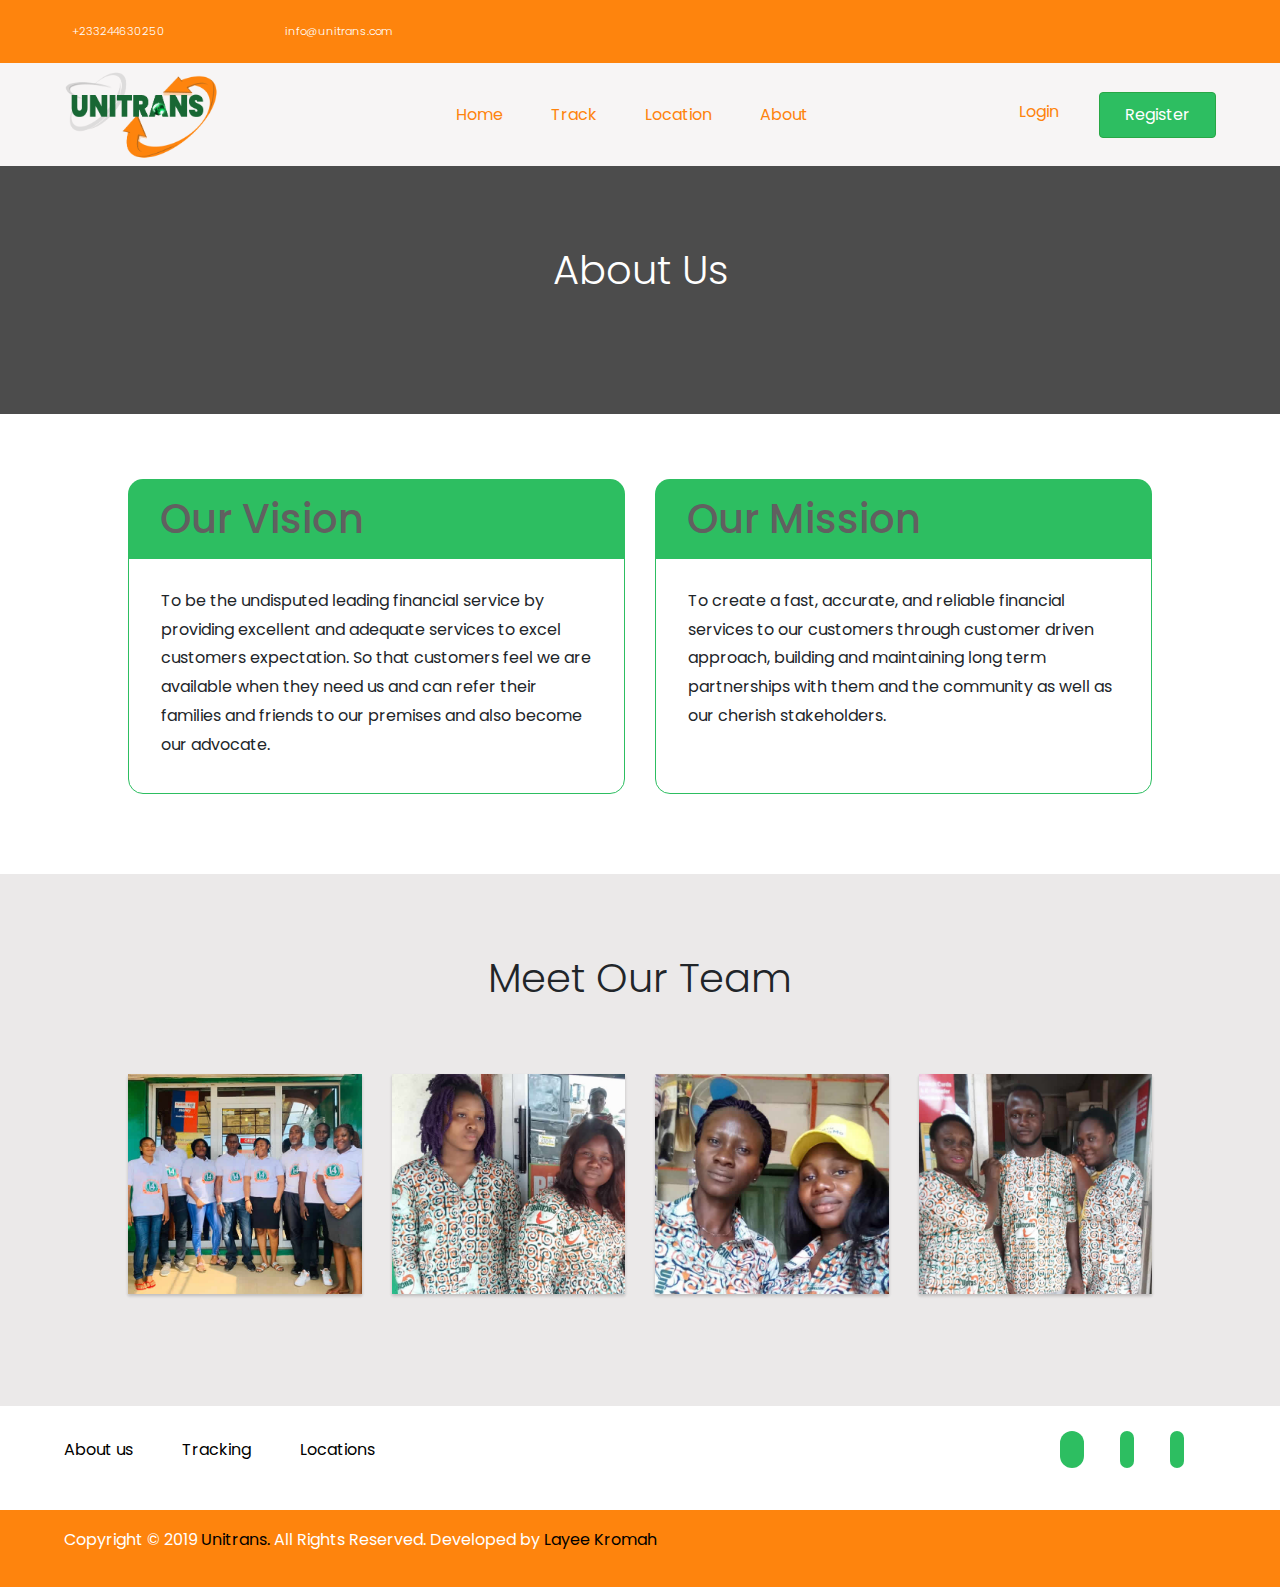
==== commit 76e071fe: "Add files via upload" ====
--- a/about.html
+++ b/about.html
@@ -155,25 +155,17 @@
               </a>
           </div>
           <div class="col-lg-3 col-md-6 col-sm-12">
-              <a data-fancybox="gallery" href="img/team6.jpg">
-                  <img src="img/thumb6.jpg">
-              </a>
-          </div>
-          <div class="col-lg-3 col-md-6 col-sm-12">
-              <a data-fancybox="gallery" href="img/team4.jpg">
-                  <img src="img/thumb4.jpg">
-              </a>
-          </div>
+              <a data-fancybox="gallery" href="img/team7.jpg">
+                  <img src="img/thumb7.jpg">
+              </a>
+          </div>
+         
           <div class="col-lg-3 col-md-6 col-sm-12">
               <a data-fancybox="gallery" href="img/team3.jpg">
                   <img src="img/thumb3.jpg">
               </a>
           </div>
-          <div class="col-lg-3 col-md-6 col-sm-12">
-              <a data-fancybox="gallery" href="img/team2.jpg">
-                  <img src="img/thumb2.jpg">
-              </a>
-          </div>
+          
         </div>
       </div>
     </section>
@@ -209,7 +201,7 @@
       </div>
  
       <div class="copyright">
-         <p>Copyright © 2019 <span>Unitrans.</span> All Rights Reserved.</p>
+         <p>Copyright © 2019 <span>Unitrans.</span> All Rights Reserved. Developed by <a style="color:black;" href="https://www.linkedin.com/in/layee-kromah-406a62a8/" target="blank">Layee Kromah</a></p>
       </div>
     </section>
 
--- a/css/style.css
+++ b/css/style.css
@@ -47,6 +47,10 @@
   padding: 10px 25px !important;
   background-color: #2dbe61;
   transition: 0.3s ease-out;
+}
+
+.btn-secondary {
+  padding: 10px 25px !important;
 }
 
 .btn-outline-warning {
@@ -151,7 +155,7 @@
 
 .sendMoney {
   position: absolute;
-  padding: 3rem;
+  padding: 2rem;
   right: 4rem;
   background: white;
   color: rgb(59, 59, 59);
@@ -342,7 +346,7 @@
 
 #partner img {
   height: 40px;
-  margin: 0 4.5rem;
+  margin: 0 3.5rem;
   cursor: pointer;
 }
 
@@ -446,6 +450,20 @@
   background: rgba(45, 197, 97, 0.9);
 }
 
+.modal-content {
+  color: black;
+  text-align: left;
+}
+
+.modal-header {
+  background-color: #2dbe61;
+}
+
+textarea {
+  height: 120px !important;
+  width: auto;
+}
+
 #contact p {
   padding: 1rem 0;
 }
@@ -636,7 +654,7 @@
   padding: 2.6rem 2rem;
   border-radius: 15px;
   border: 1px solid #2dbe61;
-  height: auto;
+  height: 250px;
 }
 
 #statement h1 {
@@ -739,8 +757,12 @@
   font-weight: 500;
   padding: 1rem 2rem;
   color: rgb(97, 96, 96);
-  background: #dfe3eb;
+  background: #2dbe61;
   border-radius: 15px 15px 0 0;
+}
+
+.address .bold {
+  color: black;
 }
 
 .address ul {
@@ -928,8 +950,8 @@
   }
 
   #partner img {
-    height: 15px;
-    margin: 0 10px;
+    height: 12px;
+    margin: 0 5px;
   }
 
   #why h1 {
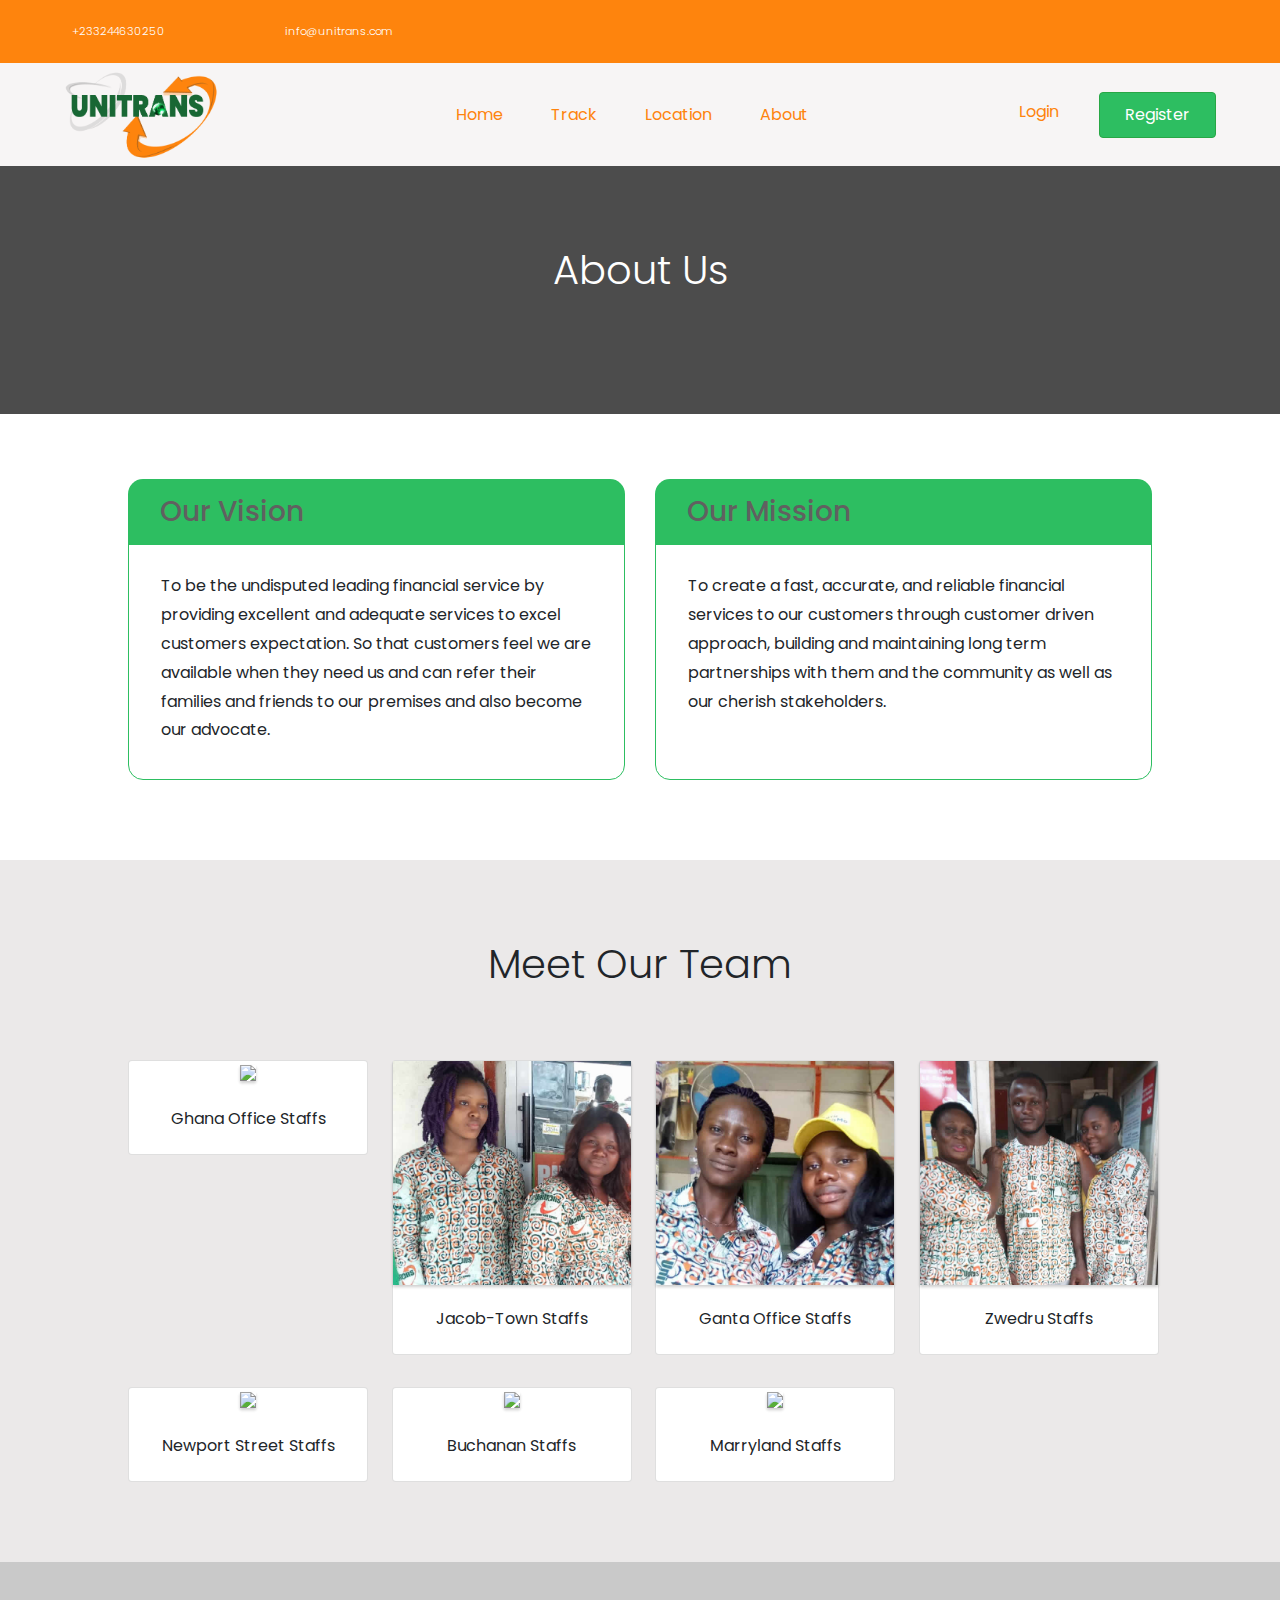
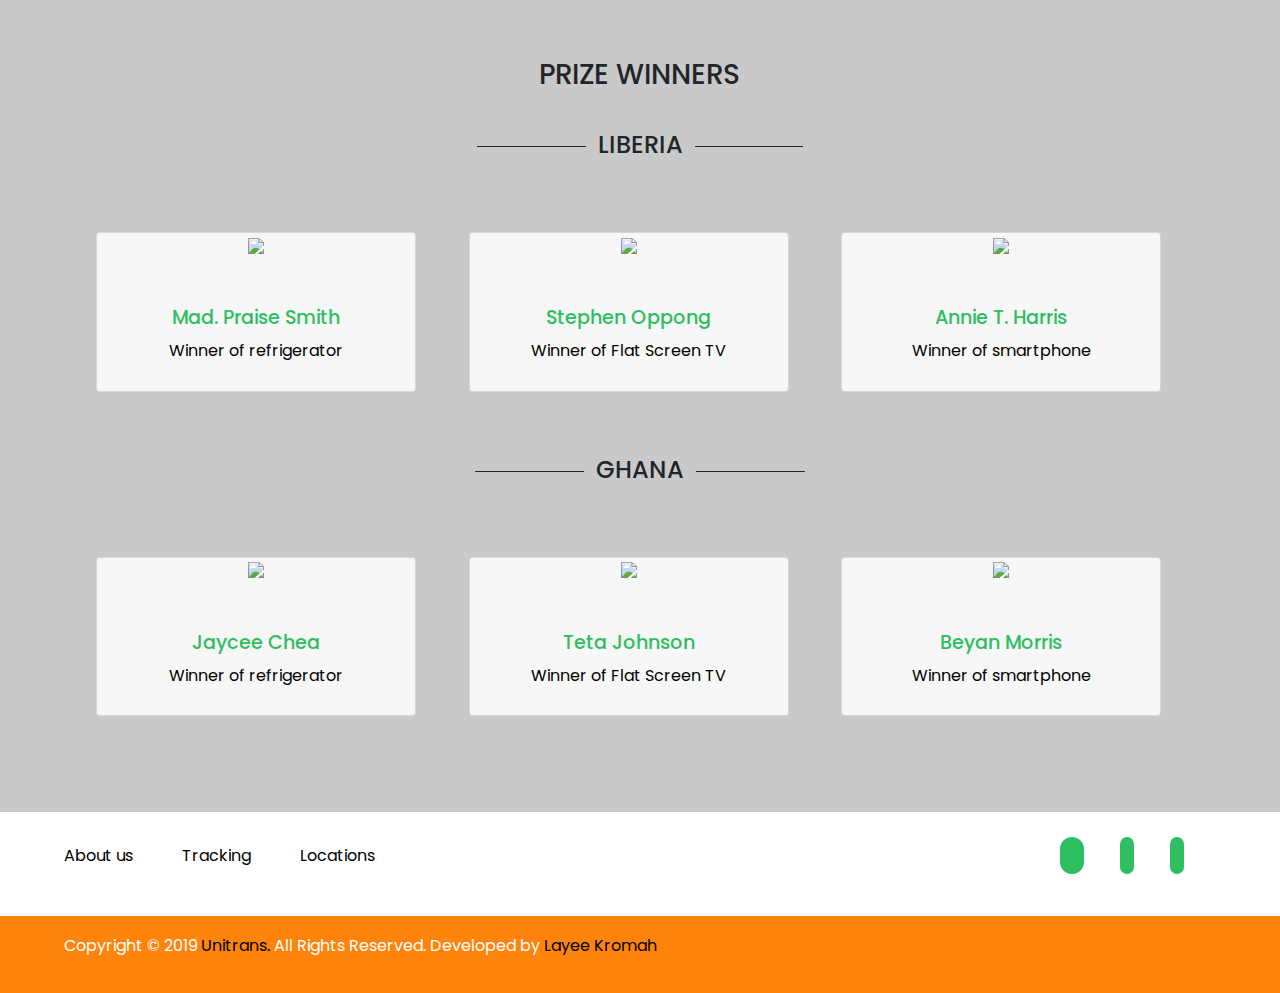
==== commit 9f2102f7: "Add files via upload" ====
--- a/about.html
+++ b/about.html
@@ -41,6 +41,11 @@
 
     <link rel="stylesheet" href="css/style.css" />
 
+    <link rel="apple-touch-icon" sizes="180x180" href="img/apple-touch-icon.png">
+    <link rel="icon" type="image/png" sizes="32x32" href="img/favicon-32x32.png">
+    <link rel="icon" type="image/png" sizes="16x16" href="img/favicon-16x16.png">
+
+
     <title>Unitrans Money Remittance</title>
   </head>
   <body>
@@ -58,7 +63,7 @@
     <nav
       class="navbar navbar-light navbar-expand-md bg-faded justify-content-center animated fadeIn"
     >
-      <a href="/" class="navbar-brand d-flex w-50 mr-auto"
+      <a href="index.html" class="navbar-brand d-flex w-50 mr-auto"
         ><img src="img/logo2.png" alt=""
       /></a>
       <button
@@ -111,7 +116,7 @@
         <div class="innerContent">
             <div class="row">
               <div class="col-lg-6">
-                  <h1 class="display-4">Our Vision</h1>
+                  <h3 class="display-9">Our Vision</h3>
                   <div class="vision" data-aos="fade-in">
                       
                       <p>
@@ -125,7 +130,7 @@
               </div>
     
               <div class="col-lg-6">
-                  <h1 class="display-4">Our Mission</h1>
+                  <h3 class="display-9">Our Mission</h3>
                   <div class="vision" data-aos="fade-in">
                       
                       <p>
@@ -142,33 +147,194 @@
 
     <section id="gallery">
       <div class="innerContent">
-        <h1 class="display-4">Meet Our Team</h1>
+        <h1 class="display-4" data-aos="fade-in">Meet Our Team</h1>
         <div class="row">
           <div class="col-lg-3 col-md-6 col-sm-12">
-              <a data-fancybox="gallery" href="img/team1.jpg">
-                  <img src="img/thumb1.jpg">
-              </a>
+            <div class="card" data-aos="fade-left">
+              <a data-fancybox="gallery" href="img/team11.jpg">
+                <img src="img/thumb11.jpg">
+            </a>
+              <div class="card-body">
+                <p class="card-text">Ghana Office Staffs</p>
+              </div>
+            </div>
           </div>
           <div class="col-lg-3 col-md-6 col-sm-12">
+            <div class="card" data-aos="fade-up">
               <a data-fancybox="gallery" href="img/team5.jpg">
-                  <img src="img/thumb5.jpg">
-              </a>
+                <img src="img/thumb5.jpg">
+            </a>
+              <div class="card-body">
+                <p class="card-text">Jacob-Town Staffs</p>
+              </div>
+            </div>
           </div>
           <div class="col-lg-3 col-md-6 col-sm-12">
+            <div class="card" data-aos="fade-down">
               <a data-fancybox="gallery" href="img/team7.jpg">
-                  <img src="img/thumb7.jpg">
-              </a>
+                <img src="img/thumb7.jpg">
+            </a>
+              <div class="card-body">
+                <p class="card-text">Ganta Office Staffs</p>
+              </div>
+            </div>
           </div>
          
           <div class="col-lg-3 col-md-6 col-sm-12">
+            <div class="card" data-aos="fade-right">
               <a data-fancybox="gallery" href="img/team3.jpg">
-                  <img src="img/thumb3.jpg">
-              </a>
+                <img src="img/thumb3.jpg">
+            </a>
+              <div class="card-body">
+                <p class="card-text">Zwedru Staffs</p>
+              </div>
+            </div>
           </div>
           
         </div>
+
+        <div class="row margin">
+            <div class="col-lg-3 col-md-6 col-sm-12">
+              <div class="card" data-aos="fade-right">
+                <a data-fancybox="gallery" href="img/team8.jpg">
+                  <img src="img/thumb8.jpg">
+              </a>
+                <div class="card-body">
+                  <p class="card-text">Newport Street Staffs</p>
+                </div>
+              </div>
+            </div>
+            <div class="col-lg-3 col-md-6 col-sm-12">
+              <div class="card" data-aos="fade-down">
+                <a data-fancybox="gallery" href="img/team9.jpg">
+                  <img src="img/thumb9.jpg">
+              </a>
+                <div class="card-body">
+                  <p class="card-text">Buchanan Staffs</p>
+                </div>
+              </div>
+            </div>
+
+            <div class="col-lg-3 col-md-6 col-sm-12">
+              <div class="card" data-aos="fade-up">
+                <a data-fancybox="gallery" href="img/team10.jpg">
+                  <img src="img/thumb10.jpg">
+              </a>
+                <div class="card-body">
+                  <p class="card-text">Marryland Staffs</p>
+                </div>
+              </div>
+            </div>
+            
+            
+          </div>
       </div>
     </section>
+
+    <section id="anniversary">
+      <div class="innerContent">
+        <div class="row">
+          <div class="col-lg-12" data-aos="fade-in">
+            <img class="award" src="img/award.png" alt="">
+            
+            <h3>PRIZE WINNERS <i class="fas fa-award"></i> </h3>
+            <h4>LIBERIA</h4>
+          </div>
+        </div>
+        <div class="row">
+          <div class="col-lg-4">
+            <div class="card" data-aos="fade-right">
+              <a data-fancybox="gallery" href="img/winner1.jpg">
+                <img src="img/winner1-thumb.jpg">
+            </a>
+              <div class="card-body">
+                <img src="img/gold-medal1.png" alt="" class="position">
+                <h5>Mad. Praise Smith</h5>
+                <p class="card-text">Winner of refrigerator</p>
+              </div>
+            </div>
+          </div>
+
+          <div class="col-lg-4">
+            <div class="card" data-aos="fade-up">
+              <a data-fancybox="gallery" href="img/winner2.jpg">
+                <img src="img/winner2-thumb.jpg">
+            </a>
+              <div class="card-body">
+                  <img src="img/gold-medal2.png" alt="" class="position">
+                  <h5>Stephen Oppong</h5>
+                <p class="card-text">Winner of Flat Screen TV</p>
+              </div>
+            </div>
+          </div>
+
+          <div class="col-lg-4">
+            <div class="card" data-aos="fade-left">
+              <a data-fancybox="gallery" href="img/winner3.jpg">
+                <img src="img/winner3-thumb.jpg">
+            </a>
+              <div class="card-body">
+                  <img src="img/gold-medal3.png" alt="" class="position">
+                  <h5>Annie T. Harris</h5>
+                <p class="card-text">Winner of smartphone</p>
+              </div>
+            </div>
+          </div>
+
+        </div>
+
+        <div class="row">
+          <div class="col-lg-12" data-aos="fade-in">
+            <h4 class="ghana">GHANA</h4>
+          </div>
+        </div>
+
+        <div class="row">
+            <div class="col-lg-4">
+              <div class="card" data-aos="fade-left">
+                <a data-fancybox="gallery" href="img/winner4.jpg">
+                  <img src="img/winner4-thumb.jpg">
+              </a>
+                <div class="card-body">
+                    <img src="img/gold-medal1.png" alt="" class="position">
+                    <h5>Jaycee Chea</h5>
+                  <p class="card-text">Winner of refrigerator</p>
+                </div>
+              </div>
+            </div>
+  
+            <div class="col-lg-4">
+              <div class="card" data-aos="fade-down">
+                <a data-fancybox="gallery" href="img/winner5.jpg">
+                  <img src="img/winner5-thumb.jpg">
+              </a>
+                <div class="card-body">
+                    <img src="img/gold-medal2.png" alt="" class="position">
+                    <h5>Teta Johnson</h5>
+                  <p class="card-text">Winner of Flat Screen TV</p>
+                </div>
+              </div>
+            </div>
+  
+            <div class="col-lg-4">
+              <div class="card" data-aos="fade-right">
+                <a data-fancybox="gallery" href="img/winner6.jpg">
+                  <img src="img/winner6-thumb.jpg">
+              </a>
+                <div class="card-body">
+                    <img src="img/gold-medal3.png" alt="" class="position">
+                    <h5>Beyan Morris</h5>
+                  <p class="card-text">Winner of smartphone</p>
+                </div>
+              </div>
+            </div>
+  
+          </div>
+      </div>
+    </section>
+
+
+   
 
    
 
--- a/css/style.css
+++ b/css/style.css
@@ -207,6 +207,7 @@
   background: white;
   color: darkgray;
   overflow-x: hidden;
+  overflow-y: hidden;
 }
 
 #services h4 {
@@ -245,9 +246,11 @@
   height: 90px;
 }
 
-#services .box h4 {
+#services .box h3 {
   font-weight: 600;
   padding-top: 1rem;
+  font-size: 1.2rem;
+  color: black;
 }
 
 /* Tracking section styling */
@@ -256,6 +259,7 @@
   background: rgb(235, 233, 233);
   color: darkgray;
   overflow-x: hidden;
+  overflow-y: hidden;
 }
 
 #tracking img {
@@ -277,6 +281,7 @@
   background: white;
   color: darkgray;
   overflow-x: hidden;
+  overflow-y: hidden;
 }
 
 #how h1 {
@@ -308,6 +313,11 @@
   padding: 1rem 0 1rem 0;
 }
 
+.panel span {
+  color: #2dbe61;
+  font-weight: 500;
+}
+
 #how .active,
 .accordion:hover {
   background-color: #ccc;
@@ -317,7 +327,8 @@
   padding: 0 18px;
   background-color: white;
   display: none;
-  overflow: hidden;
+  overflow-x: hidden;
+  overflow-y: hidden;
 }
 
 #how .accordion:after {
@@ -338,15 +349,16 @@
   background: rgb(212, 211, 211);
   display: flex;
   overflow-x: hidden;
+  overflow-y: hidden;
 }
 
 #partner .innerContent {
-  padding: 10px 4rem;
+  padding: 2rem 4rem;
 }
 
 #partner img {
-  height: 40px;
-  margin: 0 3.5rem;
+  height: 55px;
+  margin: 0 2.5rem;
   cursor: pointer;
 }
 
@@ -360,6 +372,7 @@
   background: rgb(235, 233, 233);
   color: darkgray;
   overflow-x: hidden;
+  overflow-y: hidden;
 }
 
 #why h1 {
@@ -371,22 +384,26 @@
 .content {
   margin-top: 1rem;
   background: white;
-  padding: 2rem;
-  text-align: left;
+  padding: 1rem;
+  width: 380px;
+  text-align: center;
   box-shadow: 0 2px 3px 0 rgba(0, 0, 0, 0.1), 0 2px 3px 0 rgba(0, 0, 0, 0.1);
 }
 
 .content h3 {
-  font-weight: 500;
+  font-weight: 600;
   font-size: 1.3rem;
-  padding-bottom: 3px;
+  padding: 1rem 0;
+  color: black;
 }
 
 .content img {
-  float: left;
-  padding-right: 20px;
-  padding-top: 6px;
-  height: 80px;
+  padding: 6px;
+  height: 100px;
+}
+
+.content p {
+  padding-bottom: 1rem;
 }
 
 /* Testimonial section */
@@ -394,6 +411,7 @@
 #testimonial {
   background: white;
   overflow-x: hidden;
+  overflow-y: hidden;
 }
 
 #testimonial h1 {
@@ -413,6 +431,10 @@
 
 .review .fa-star {
   color: rgb(228, 194, 5);
+}
+
+.review .outStar {
+  color: rgb(172, 172, 172);
 }
 
 #testimonial .review ul {
@@ -435,6 +457,10 @@
   border-radius: 50px;
 }
 
+.review h7 {
+  color: #2dbe61;
+}
+
 /* Contact us section styling */
 
 #contact {
@@ -444,6 +470,7 @@
   background-attachment: fixed;
   color: white;
   overflow-x: hidden;
+  overflow-y: hidden;
 }
 
 .contactContainer {
@@ -475,6 +502,7 @@
   text-align: center;
   background: rgb(235, 233, 233);
   overflow-x: hidden;
+  overflow-y: hidden;
 }
 
 #news h1 {
@@ -632,18 +660,26 @@
   background: rgba(0, 0, 0, 0.7);
   color: white;
   text-align: center;
+  overflow-x: hidden;
+  overflow-y: hidden;
 }
 
 #aboutUs .innerContent {
   padding: 5rem 8rem;
+  overflow-x: hidden;
+  overflow-y: hidden;
 }
 
 #gallery .innerContent {
   padding: 5rem 8rem;
+  overflow-x: hidden;
+  overflow-y: hidden;
 }
 
 #statement .innerContent {
   padding: 5rem 8rem;
+  overflow-x: hidden;
+  overflow-y: hidden;
 }
 
 #statement {
@@ -657,7 +693,7 @@
   height: 250px;
 }
 
-#statement h1 {
+#statement h3 {
   margin: -15px 0;
   background: #2dbe61;
   font-weight: 500;
@@ -672,6 +708,7 @@
 
 #gallery {
   background: rgb(235, 233, 233);
+  text-align: center;
 }
 
 #gallery h1 {
@@ -680,14 +717,89 @@
 }
 
 #gallery a img {
-  margin-bottom: 2rem;
   width: 100%;
   box-shadow: 0 2px 3px 0 rgba(0, 0, 0, 0.1), 0 2px 3px 0 rgba(0, 0, 0, 0.1);
 }
 
-#gallery a img:hover {
-  transform: scale(1.05);
-  transition: 0.3s ease-out;
+#gallery .card {
+  width: 15rem !important;
+}
+
+#gallery .margin {
+  margin-top: 2rem;
+}
+
+#anniversary {
+  background: #c9c9c9;
+  text-align: center;
+}
+
+#anniversary .card {
+  width: 20rem !important;
+  background: rgb(247, 247, 247) !important;
+}
+
+#anniversary .card {
+  margin-bottom: 2rem !important;
+}
+
+#anniversary .card p {
+  color: black;
+  margin-bottom: 5px;
+}
+
+#anniversary .award {
+  width: 220px;
+  height: auto;
+  margin-bottom: 2rem;
+}
+
+#anniversary .position {
+  width: 70px;
+  height: auto;
+  margin-bottom: 6px;
+}
+
+#anniversary .innerContent {
+  padding: 4rem 6rem;
+  overflow-x: hidden;
+  overflow-y: hidden;
+}
+
+#anniversary h3 {
+  padding-bottom: 2rem;
+}
+
+#anniversary h4 {
+  padding-bottom: 4rem;
+}
+
+#anniversary h4:before,
+h4:after {
+  content: '';
+  display: inline-block;
+  width: 10%;
+  margin: 0 0.5em 0 -55%;
+  vertical-align: middle;
+  border-bottom: 1px solid;
+}
+
+#anniversary h4:after {
+  margin: 0 -55% 0 0.5em;
+}
+
+#anniversary .ghana {
+  padding-top: 2rem;
+}
+
+#anniversary h5 {
+  padding-top: 5px;
+  color: #2dbe61;
+  font-size: 1.2rem;
+}
+
+#anniversary img {
+  width: 100%;
 }
 
 /* Location page styling */
@@ -946,16 +1058,20 @@
   }
 
   #partner .innerContent {
-    padding: 10px 1rem;
+    padding: 10px;
   }
 
   #partner img {
-    height: 12px;
-    margin: 0 5px;
+    height: 23px;
+    margin: 0 2px;
   }
 
   #why h1 {
     text-align: left;
+  }
+
+  .content {
+    width: 100%;
   }
 
   #footer .footerContainer {
@@ -1001,12 +1117,46 @@
     padding: 4rem 1rem;
   }
 
+  #anniversary .innerContent {
+    padding: 3rem 1rem;
+  }
+
+  #anniversary .card {
+    width: 100% !important;
+  }
+
+  #gallery .card {
+    width: 100% !important;
+    margin-bottom: 1rem !important;
+  }
+
+  #gallery .margin {
+    margin-top: 5px;
+  }
+
+  #anniversary h3 {
+    padding-bottom: 1rem;
+  }
+
+  #anniversary h4 {
+    padding-bottom: 2rem;
+  }
+
+  #anniversary .ghana {
+    padding-top: 1rem;
+  }
+
   #statement .innerContent {
-    padding: 4rem 1rem;
+    padding: 4rem 1rem 2rem;
   }
 
   #gallery .innerContent {
-    padding: 4rem 1rem;
+    padding: 3rem 1rem;
+  }
+
+  #gallery h1 {
+    text-align: center;
+    padding-bottom: 2rem;
   }
 
   .vision {
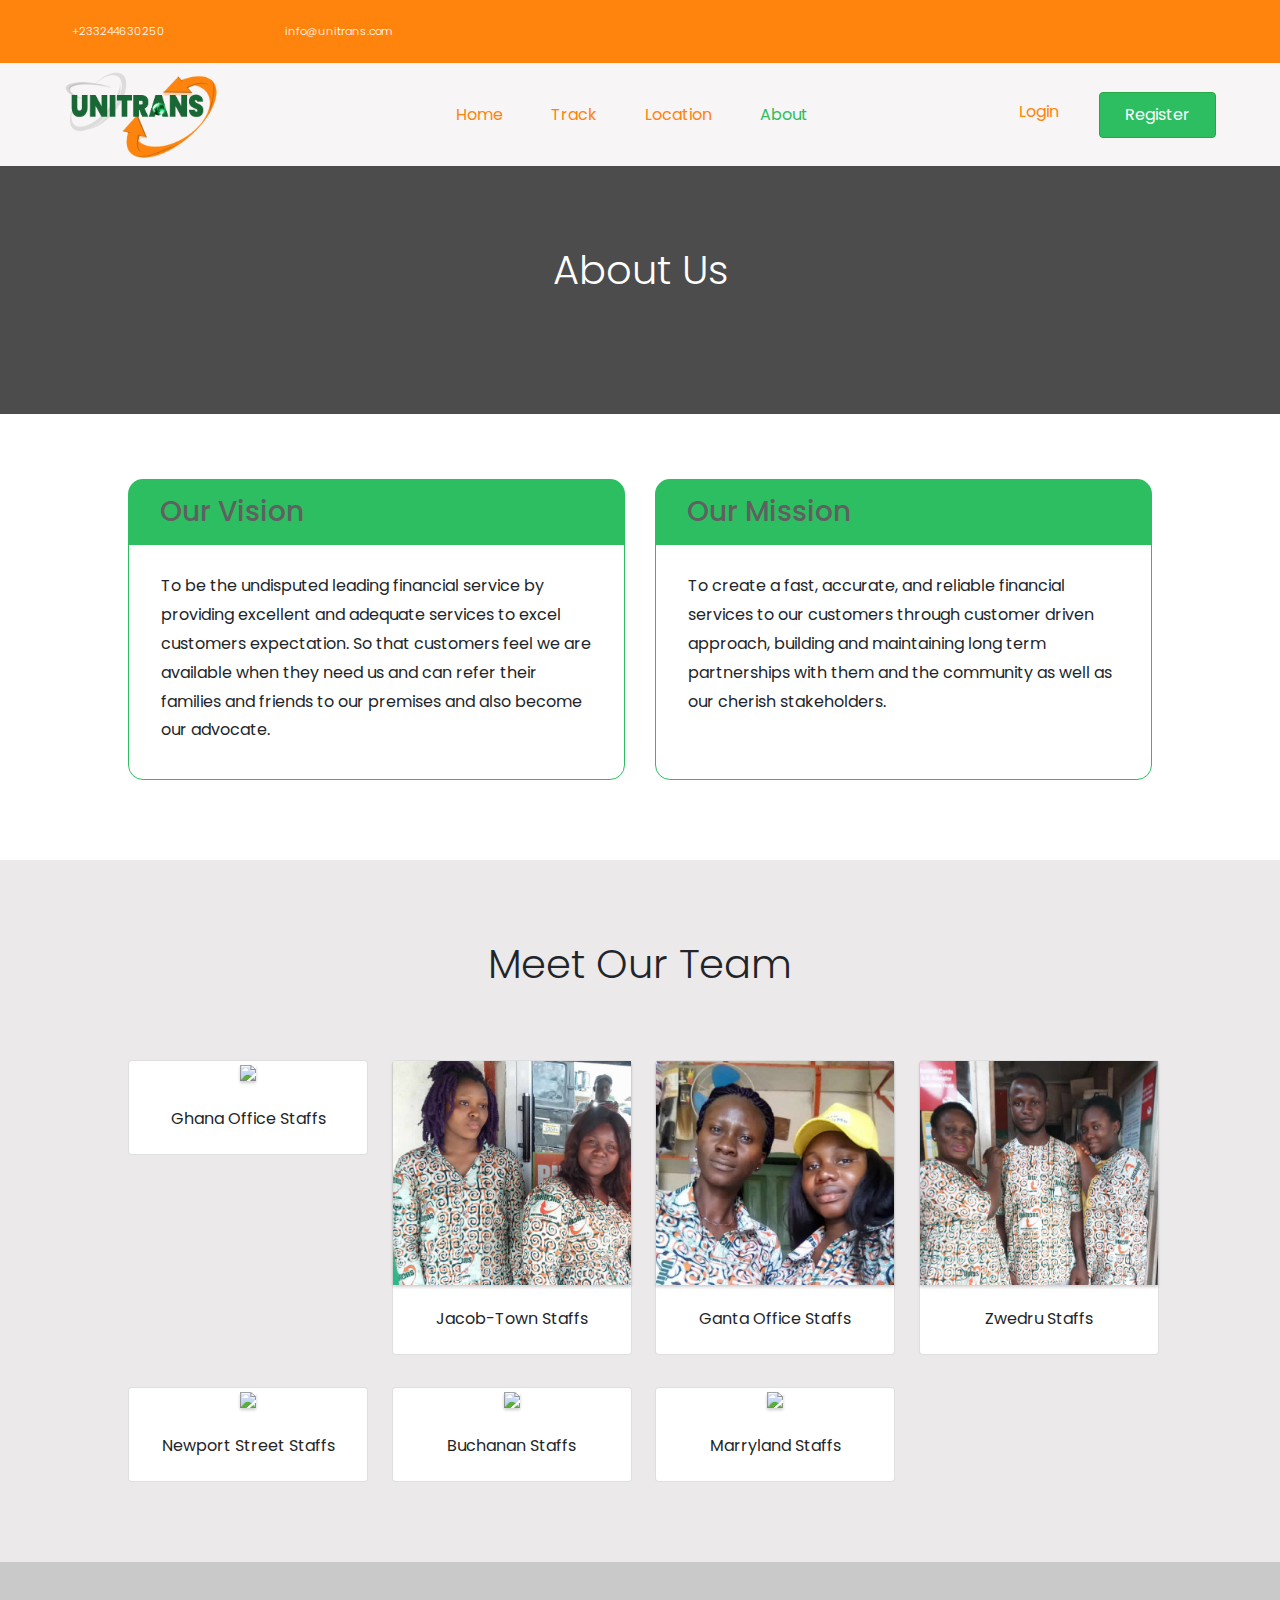
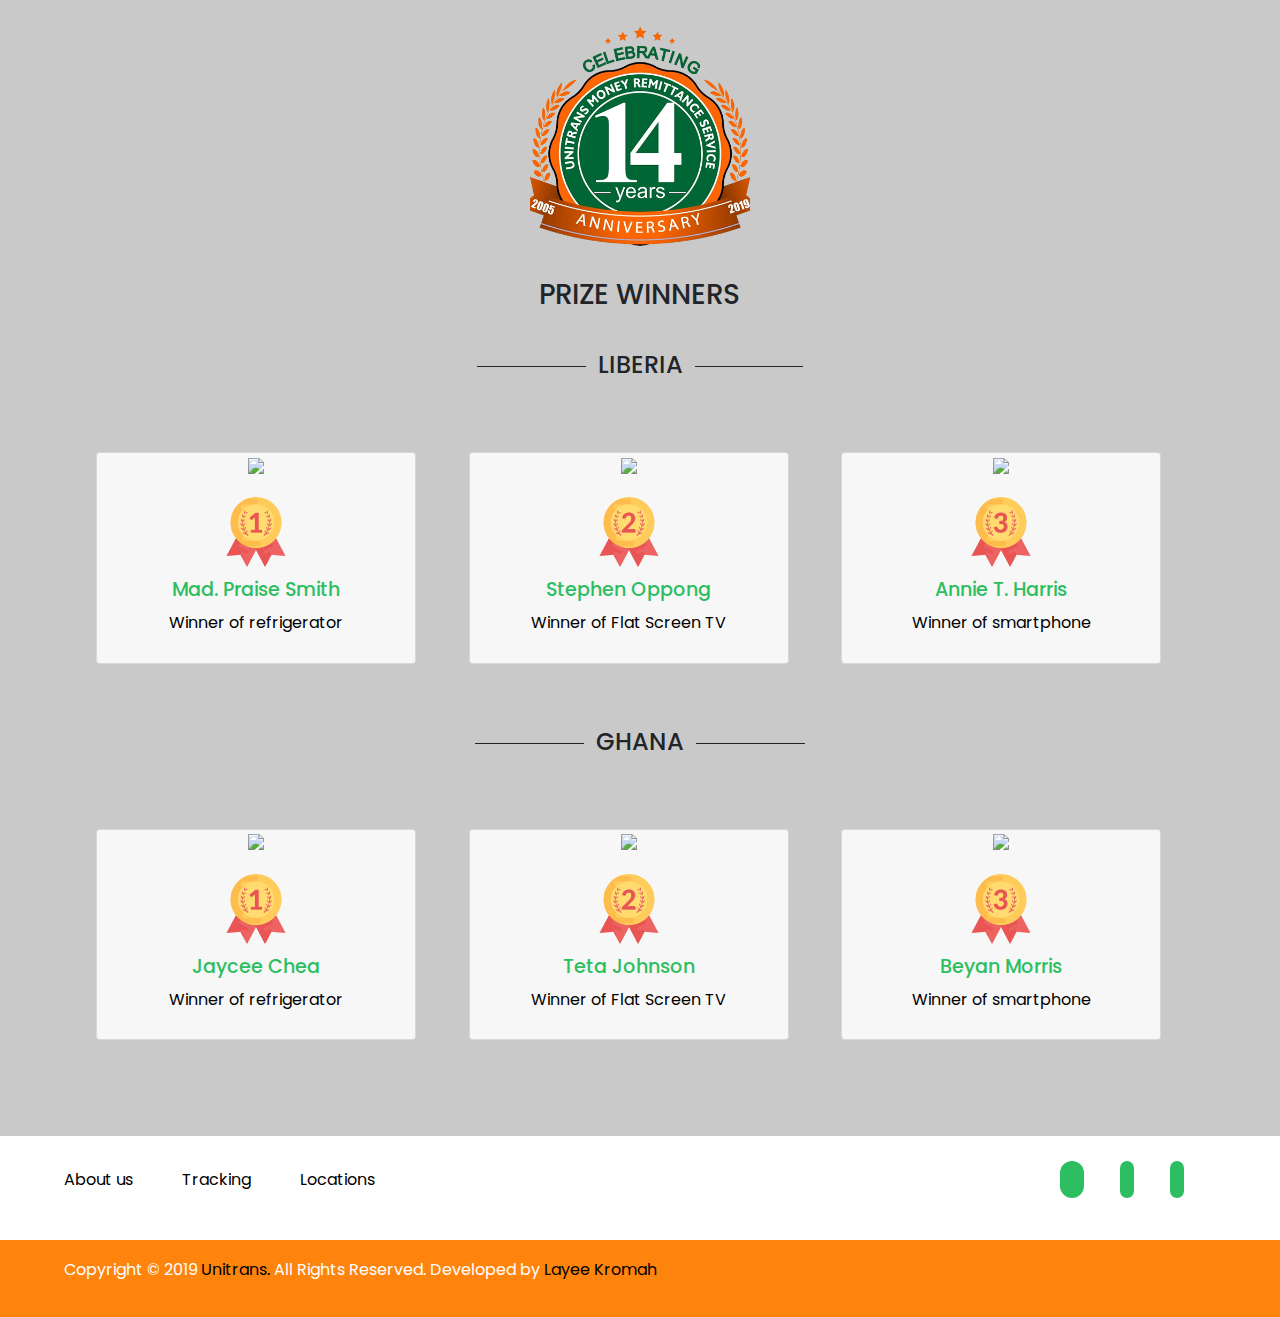
==== commit 4a2af71f: "Add files via upload" ====
--- a/about.html
+++ b/about.html
@@ -76,7 +76,7 @@
       </button>
       <div class="navbar-collapse collapse w-100" id="collapsingNavbar3">
         <ul class="navbar-nav w-100 justify-content-center">
-          <li class="nav-item active">
+          <li class="nav-item">
             <a class="nav-link" href="index.html">Home</a>
           </li>
           <li class="nav-item">
@@ -85,7 +85,7 @@
           <li class="nav-item">
             <a class="nav-link" href="location.html">Location</a>
           </li>
-          <li class="nav-item">
+          <li class="nav-item active">
             <a class="nav-link" href="about.html">About</a>
           </li>
         </ul>
--- a/css/style.css
+++ b/css/style.css
@@ -39,6 +39,10 @@
 nav .navbar-nav li a:hover {
   color: #2dbe61 !important;
   transition: 0.3s ease-out;
+}
+
+.active .nav-link {
+  color: #2dbe61 !important;
 }
 
 /* Buttons styles */
@@ -210,7 +214,7 @@
   overflow-y: hidden;
 }
 
-#services h4 {
+#services h3 {
   font-weight: 400;
   font-size: 1rem;
   color: black;
@@ -613,12 +617,13 @@
   color: white;
   background: url(../img/customer-service.jpg);
   background-attachment: fixed;
+  background-repeat: no-repeat;
 }
 
 #trackTransfer .innerContent {
   background: rgba(0, 0, 0, 0.7);
   padding: 4rem;
-  height: 550px;
+  height: 90vh;
 }
 
 #trackTransfer h1 {
@@ -813,7 +818,7 @@
 }
 
 .locationContainer {
-  padding: 5rem 6rem 0;
+  padding: 5rem 6rem 2rem;
   background: rgba(0, 0, 0, 0.8);
 }
 
@@ -823,12 +828,15 @@
 
 #location h1 {
   margin-bottom: 2rem;
+}
+
+.tabs {
+  display: flex;
 }
 
 .tablink {
   background-color: #777;
   color: white;
-  float: left;
   border: none;
   outline: none;
   cursor: pointer;
@@ -843,31 +851,32 @@
 
 .tabcontent {
   color: darkgray;
-  display: none;
-  padding: 100px 20px;
-  height: 100%;
+  padding: 30px 20px;
+  height: auto;
   background: rgba(255, 255, 255, 0.7);
 }
 
 .tabcontent h2 {
   font-weight: 500;
-  padding: 2rem;
-  color: black;
+  padding: 10px;
+  color: black;
+  margin-bottom: 1rem;
 }
 
 .tabcontent .address {
-  margin: 2rem;
   box-shadow: 0 2px 3px 0 rgba(0, 0, 0, 0.1), 0 2px 3px 0 rgba(0, 0, 0, 0.1);
   border-radius: 15px;
   background: white;
   text-align: left;
-  width: 450px;
-  height: 250px;
+  width: 100%;
+  height: 330px;
+  margin-bottom: 2rem;
 }
 
 .address h3 {
+  padding: 2rem;
+  width: 100%;
   font-weight: 500;
-  padding: 1rem 2rem;
   color: rgb(97, 96, 96);
   background: #2dbe61;
   border-radius: 15px 15px 0 0;
@@ -897,69 +906,81 @@
 
 /* Media query styling */
 
-@media screen and (max-width: 411px) {
-  .tabcontent .address {
-    width: 350px !important;
-    height: auto;
-    margin: 12px;
-  }
-}
-
-@media screen and (max-width: 414px) {
-  .tabcontent .address {
-    width: 355px !important;
-    height: auto;
-    margin: 12px;
-  }
-}
-
 @media screen and (max-width: 1024px) {
   #testimonial .review {
     width: 280px;
+    height: 400px;
     margin: 5px 0 15px;
   }
-  .tabcontent .address {
-    width: 340px !important;
-    height: auto;
-  }
-}
-
-@media screen and (max-width: 360px) {
-  #testimonial .review {
-    width: 300px !important;
-    margin: 0;
-  }
-  .tabcontent .address {
-    width: 300px !important;
-    height: auto;
-    margin: 12px;
-  }
-}
-
-@media screen and (max-width: 375px) {
-  #testimonial .review {
-    width: 330px !important;
-    margin: 0;
-  }
-  .tabcontent .address {
-    width: 310px !important;
-    height: auto;
-    margin: 12px;
-  }
-}
-
-@media screen and (max-width: 340px) {
-  #testimonial .review {
-    width: 280px !important;
-    margin: 0;
-  }
-}
-
-@media screen and (max-width: 320px) {
-  .tabcontent .address {
-    width: 260px !important;
-    height: auto;
-    margin: 12px;
+
+  #why .content {
+    width: 300px;
+    height: 330px;
+  }
+
+  .box {
+    height: 340px;
+  }
+
+  .nav-link {
+    margin-right: 1rem;
+  }
+
+  .navbar img {
+    height: 8vh;
+    width: auto;
+  }
+
+  .infoBar {
+    height: 4vh;
+    padding: 0 4rem;
+    font-size: 0.7rem;
+  }
+
+  .infoBar p {
+    margin-top: 12px;
+  }
+
+  .infoBar img {
+    height: 20px;
+  }
+
+  #partner img {
+    height: 35px;
+    margin: 0 30px;
+  }
+
+  .heroContainer br {
+    display: none;
+  }
+}
+
+@media screen and (min-width: 768px) and (max-width: 1024px) {
+  .heroContainer {
+    text-align: center;
+  }
+
+  .heroContainer p {
+    font-size: 1.5rem;
+  }
+
+  .heroContainer .display-2 {
+    font-size: 5rem !important;
+  }
+
+  .heroContainer .display-3 {
+    font-size: 4rem !important;
+  }
+
+  .heroContainer h2 {
+    font-size: 3rem !important;
+    font-weight: 100;
+  }
+
+  #trackTransfer .innerContent {
+    background: rgba(0, 0, 0, 0.7);
+    padding: 4rem;
+    height: 75vh;
   }
 }
 
@@ -969,10 +990,23 @@
     font-size: 0.6rem;
   }
 
+  #how .accordion {
+    text-align: center;
+  }
+
+  .infoBar p {
+    margin-top: 12px;
+    font-size: 0.6rem;
+  }
+
   .infobar img {
     height: 15px;
   }
 
+  .infoBar img {
+    height: 12px;
+  }
+
   .display-4 {
     font-size: 2rem;
   }
@@ -989,8 +1023,17 @@
     padding: 0.1rem 1rem;
   }
 
+  .navbar img {
+    height: 8vh;
+    width: auto;
+  }
+
   .navbar .btn-success {
     margin: 1rem 0 2rem;
+  }
+
+  .nav-link {
+    margin-right: 1rem !important;
   }
 
   #hero {
@@ -1008,7 +1051,7 @@
   }
 
   .innerContent {
-    padding: 4rem 1rem;
+    padding: 3rem 1rem;
   }
 
   .heroContainer::before {
@@ -1035,6 +1078,10 @@
   #services .btn-success {
     margin-bottom: 3rem;
     width: 100%;
+  }
+
+  .box {
+    height: auto;
   }
 
   #contact .btn-light {
@@ -1062,16 +1109,17 @@
   }
 
   #partner img {
-    height: 23px;
-    margin: 0 2px;
+    height: 30px;
+    margin: 0 22px;
   }
 
   #why h1 {
-    text-align: left;
-  }
-
-  .content {
-    width: 100%;
+    text-align: center;
+  }
+
+  #why .content {
+    width: 100% !important;
+    height: auto;
   }
 
   #footer .footerContainer {
@@ -1101,7 +1149,8 @@
   }
 
   #testimonial .review {
-    width: 360px;
+    width: 100%;
+    height: 340px;
     margin: 5px 0 15px;
   }
 
@@ -1165,21 +1214,21 @@
   }
 
   .locationContainer {
-    padding: 4rem 1rem 0;
+    padding: 4rem 1rem 3rem;
   }
 
   .tabcontent {
-    padding: 0;
+    padding: 20px 1px;
   }
 
   .tabcontent .address {
-    width: 300px;
+    width: 93%;
     height: auto;
     margin: 12px;
   }
 
   .address h3 {
-    font-size: 1.2rem;
+    font-size: 1.1rem;
     padding: 10px;
     margin: 0;
   }
@@ -1193,3 +1242,19 @@
     margin-bottom: 1rem;
   }
 }
+
+@media screen and (max-width: 500px) {
+  #partner img {
+    height: 20px;
+    margin: 0 5px;
+  }
+
+  #hero {
+    min-height: 440px;
+  }
+
+  .heroContainer {
+    max-height: 440px;
+    min-height: 440px;
+  }
+}
